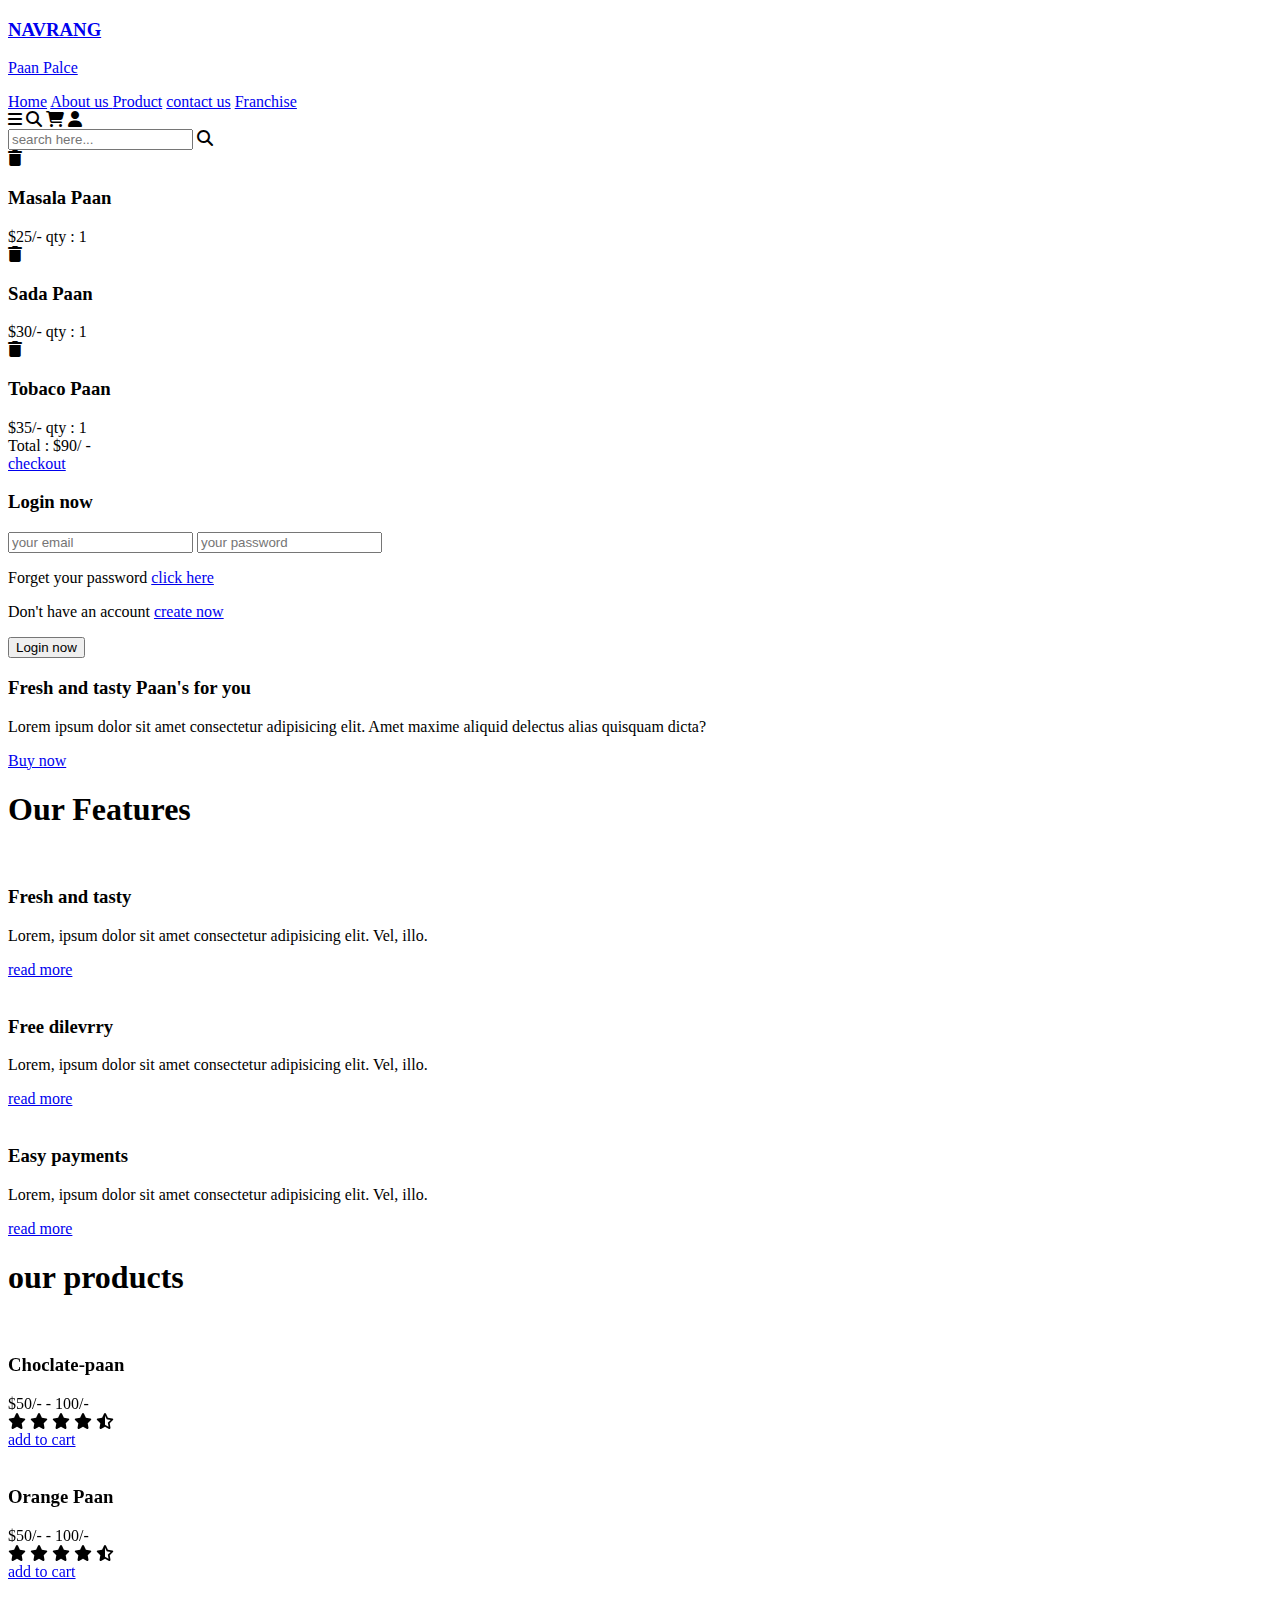
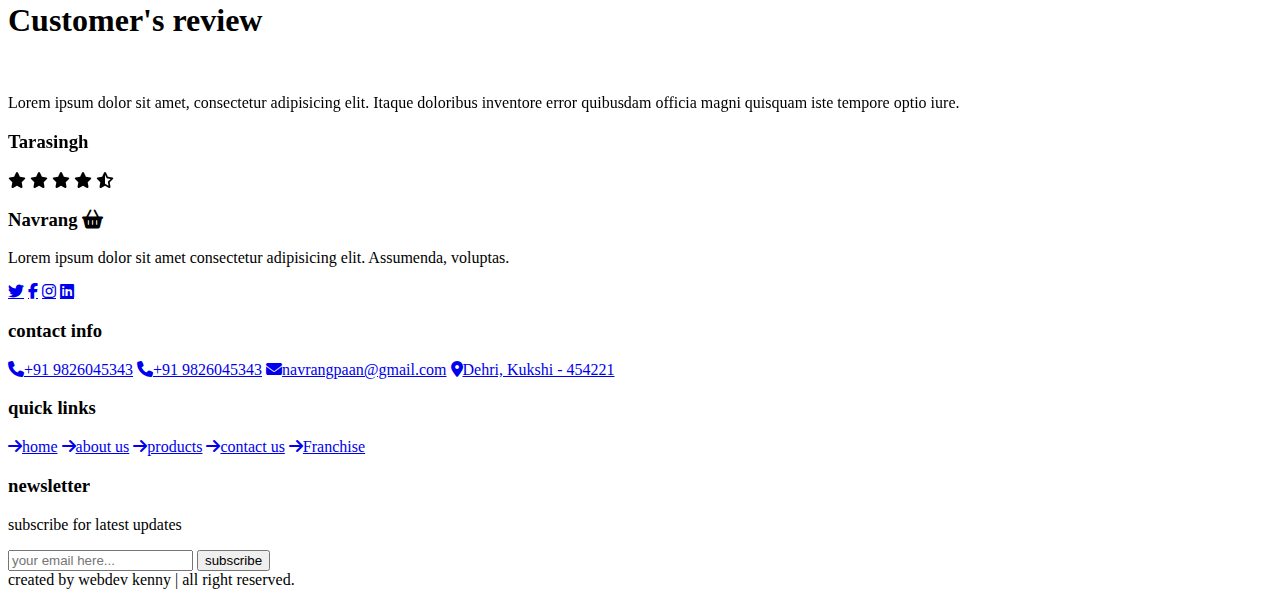
==== index.html @ 7a496ac2 "Update index.html" ====
<!DOCTYPE html>
<html lang="en">

<head>
    <meta charset="UTF-8">
    <meta http-equiv="X-UA-Compatible" content="IE=edge">
    <meta name="viewport" content="width=device-width, initial-scale=1.0">
    <title>Navrang</title>

    <!-- swiper js link  -->
    <link rel="stylesheet" href="https://cdn.jsdelivr.net/npm/swiper@8/swiper-bundle.min.css" />

    <!-- font awesome link -->
    <link rel="stylesheet" href="https://cdnjs.cloudflare.com/ajax/libs/font-awesome/6.3.0/css/all.min.css" />

    <!-- main css link -->
    <link rel="stylesheet" href="navrang/navrang/css/style.css">
</head>

<body>
    <!-- header start -->

    <header class="header">

        <!-- <a href="#" class="logo"><img src="img/logo.png" alt=""></a> -->
        <a href="#" class="logo">
            <h3>NAVRANG</h3>
            <p>Paan Palce</p>
        </a>

        <nav class="navbar">
            <a href="#home">Home</a>
            <a href="#home">About us </a>
            <a href="#products">Product</a>
            <a href="#home">contact us</a>
            <a href="#home">Franchise</a>

        </nav>

        <div class="icons">
            <div class="fas fa-bars" id="menu-btn"></div>
            <div class="fas fa-search" id="search-btn"></div>
            <div class="fas fa-shopping-cart" id="cart-btn"></div>
            <div class="fas fa-user" id="login-btn"></div>
        </div>

        <form action="" class="search-form">
            <input type="search" id="search-box" placeholder="search here...">
            <label for="search-box" class="fas fa-search"></label>
        </form>

        <div class="shopping-cart">
            <div class="box">
                <i class="fas fa-trash"></i>
                <img src="/img/cart/Masala paan.jpg" alt="">
                <div class="content">
                    <h3>Masala Paan</h3>
                    <span class="price">$25/-</span>
                    <span class="quantity">qty : 1</span>
                </div>
            </div>
            <div class="box">
                <i class="fas fa-trash"></i>
                <img src="/img/cart/Sada paan.jpg" alt="">
                <div class="content">
                    <h3>Sada Paan</h3>
                    <span class="price">$30/-</span>
                    <span class="quantity">qty : 1</span>
                </div>
            </div>
            <div class="box">
                <i class="fas fa-trash"></i>
                <img src="/img/cart/tobacco paan.jpg" alt="">
                <div class="content">
                    <h3>Tobaco Paan</h3>
                    <span class="price">$35/-</span>
                    <span class="quantity">qty : 1</span>
                </div>
            </div>
            <div class="total">Total : $90/ -</div>
            <a href="#" class="btn">checkout</a>
        </div>

        <form action="" class="login-form">
            <h3>Login now</h3>
            <input type="email" placeholder="your email" class="box">
            <input type="password" placeholder="your password" class="box">
            <p>Forget your password <a href="#">click here</a></p>
            <p>Don't have an account <a href="#">create now</a></p>

            <input type="submit" value="Login now" class="btn">
        </form>

    </header>
    <!-- header end -->



    <!-- home section start -->

    <section class="home" id="home">

        <div class="content">
            <h3>Fresh and <span>tasty</span> Paan's for you</h3>
            <p>Lorem ipsum dolor sit amet consectetur adipisicing elit. Amet maxime aliquid delectus alias quisquam
                dicta?</p>
            <a href="#" class="btn">Buy now</a>
        </div>


    </section>
    <!-- home section end -->

    <!-- features section start -->

    <section class="features" id="features">
        <h1 class="heading"> Our <span>Features</span></h1>

        <div class="box-container">

            <div class="box">
                <img src="./img/cart/fresh.jpg" alt="" width="300px">
                <h3>Fresh and tasty</h3>
                <p>Lorem, ipsum dolor sit amet consectetur adipisicing elit. Vel, illo. </p>
                <a href="#" class="btn"> read more</a>
            </div>

            <div class="box">
                <img src="./img/cart/free delevery.jpg" alt="" width="300px">
                <h3>Free dilevrry</h3>
                <p>Lorem, ipsum dolor sit amet consectetur adipisicing elit. Vel, illo. </p>
                <a href="#" class="btn"> read more</a>
            </div>

            <div class="box">
                <img src="./img/cart/payment.jpg" alt="" width="300px">
                <h3>Easy payments</h3>
                <p>Lorem, ipsum dolor sit amet consectetur adipisicing elit. Vel, illo. </p>
                <a href="#" class="btn"> read more</a>
            </div>
        </div>
    </section>

    <!-- features section end -->


    <!-- Product section starts  -->

    <section class="products" id="products">
        <h1 class="heading">our <span>products</span></h1>
        <div class="swiper mySwiper product-slider">
            <div class="swiper-wrapper">
                <div class="swiper-slide box">
                    <img src="./img/products/Choclate-paan.jpeg" alt="">
                    <h3>Choclate-paan </h3>
                    <div class="price"> $50/- - 100/-</div>
                    <div class="stars">
                        <i class="fas fa-star"></i>
                        <i class="fas fa-star"></i>
                        <i class="fas fa-star"></i>
                        <i class="fas fa-star"></i>
                        <i class="fas fa-star-half-alt"></i>
                    </div>
                    <a href="#" class="btn">add to cart</a>
                </div>

                <div class="swiper-slide box">
                    <img src="img/products/coconut-paan.jpg" alt="">
                    <h3>coconut Paan</h3>
                    <div class="price"> $50/- - 100/-</div>
                    <div class="stars">
                        <i class="fas fa-star"></i>
                        <i class="fas fa-star"></i>
                        <i class="fas fa-star"></i>
                        <i class="fas fa-star"></i>
                        <i class="fas fa-star-half-alt"></i>
                    </div>
                    <a href="#" class="btn">add to cart</a>
                </div>

                <div class="swiper-slide box">
                    <img src="./img/products/Fire-paan.jpeg" alt="">
                    <h3>Fire Paan</h3>
                    <div class="price"> $50/- - 100/-</div>
                    <div class="stars">
                        <i class="fas fa-star"></i>
                        <i class="fas fa-star"></i>
                        <i class="fas fa-star"></i>
                        <i class="fas fa-star"></i>
                        <i class="fas fa-star-half-alt"></i>
                    </div>
                    <a href="#" class="btn">add to cart</a>
                </div>

                <div class="swiper-slide box">
                    <img src="./img/products/Ice-paan.jpeg" alt="">
                    <h3>Ice Paan</h3>
                    <div class="price"> $50/- - 100/-</div>
                    <div class="stars">
                        <i class="fas fa-star"></i>
                        <i class="fas fa-star"></i>
                        <i class="fas fa-star"></i>
                        <i class="fas fa-star"></i>
                        <i class="fas fa-star-half-alt"></i>
                    </div>
                    <a href="#" class="btn">add to cart</a>
                </div>

                <div class="swiper-slide box">
                    <img src="./img/products/mango-paan.jpg" alt="">
                    <h3>Mango Paan</h3>
                    <div class="price"> $50/- - 100/-</div>
                    <div class="stars">
                        <i class="fas fa-star"></i>
                        <i class="fas fa-star"></i>
                        <i class="fas fa-star"></i>
                        <i class="fas fa-star"></i>
                        <i class="fas fa-star-half-alt"></i>
                    </div>
                    <a href="#" class="btn">add to cart</a>
                </div>

                <div class="swiper-slide box">
                    <img src="./img/products/Masala-paan.jpeg" alt="">
                    <h3>Masala Paan</h3>
                    <div class="price"> $50/- - 100/-</div>
                    <div class="stars">
                        <i class="fas fa-star"></i>
                        <i class="fas fa-star"></i>
                        <i class="fas fa-star"></i>
                        <i class="fas fa-star"></i>
                        <i class="fas fa-star-half-alt"></i>
                    </div>
                    <a href="#" class="btn">add to cart</a>
                </div>

            </div>
        </div>

        <div class="swiper mySwiper product-slider">
            <div class="swiper-wrapper">
                <div class="swiper-slide box">
                    <img src="./img/products/orange-paan.jpg" alt="">
                    <h3>Orange Paan</h3>
                    <div class="price"> $50/- - 100/-</div>
                    <div class="stars">
                        <i class="fas fa-star"></i>
                        <i class="fas fa-star"></i>
                        <i class="fas fa-star"></i>
                        <i class="fas fa-star"></i>
                        <i class="fas fa-star-half-alt"></i>
                    </div>
                    <a href="#" class="btn">add to cart</a>
                </div>

                <div class="swiper-slide box">
                    <img src="./img/products/rajawadi-paan.png" alt="">
                    <h3>Rajawadi Paan</h3>
                    <div class="price"> $50/- - 100/-</div>
                    <div class="stars">
                        <i class="fas fa-star"></i>
                        <i class="fas fa-star"></i>
                        <i class="fas fa-star"></i>
                        <i class="fas fa-star"></i>
                        <i class="fas fa-star-half-alt"></i>
                    </div>
                    <a href="#" class="btn">add to cart</a>
                </div>

                <div class="swiper-slide box">
                    <img src="./img/products/silverpan.png" alt="">
                    <h3>Silver Paan</h3>
                    <div class="price"> $50/- - 100/-</div>
                    <div class="stars">
                        <i class="fas fa-star"></i>
                        <i class="fas fa-star"></i>
                        <i class="fas fa-star"></i>
                        <i class="fas fa-star"></i>
                        <i class="fas fa-star-half-alt"></i>
                    </div>
                    <a href="#" class="btn">add to cart</a>
                </div>

                <div class="swiper-slide box">
                    <img src="./img/products/strawberry-paan.jpg" alt="">
                    <h3>Strawberry Paan</h3>
                    <div class="price"> $50/- - 100/-</div>
                    <div class="stars">
                        <i class="fas fa-star"></i>
                        <i class="fas fa-star"></i>
                        <i class="fas fa-star"></i>
                        <i class="fas fa-star"></i>
                        <i class="fas fa-star-half-alt"></i>
                    </div>
                    <a href="#" class="btn">add to cart</a>
                </div>

                <div class="swiper-slide box">
                    <img src="./img/products/mix-flavour-paan.jpg" alt="">
                    <h3>Mix Paan</h3>
                    <div class="price"> $50/- - 100/-</div>
                    <div class="stars">
                        <i class="fas fa-star"></i>
                        <i class="fas fa-star"></i>
                        <i class="fas fa-star"></i>
                        <i class="fas fa-star"></i>
                        <i class="fas fa-star-half-alt"></i>
                    </div>
                    <a href="#" class="btn">add to cart</a>
                </div>

                <div class="swiper-slide box">
                    <img src="./img/products/mix-flavour-paan2.jpg" alt="">
                    <h3>Tiranga kulfi Paan</h3>
                    <div class="price"> $50/- - 100/-</div>
                    <div class="stars">
                        <i class="fas fa-star"></i>
                        <i class="fas fa-star"></i>
                        <i class="fas fa-star"></i>
                        <i class="fas fa-star"></i>
                        <i class="fas fa-star-half-alt"></i>
                    </div>
                    <a href="#" class="btn">add to cart</a>
                </div>

            </div>
        </div>

    </section>


    <!-- Product section ends  -->

    <!-- Review section start -->
    <section class="review" id="review">
        <h1 class="heading">Customer's <span>review</span></h1>
        <div class="swiper review-slider">

            <div class="swiper-wrapper">
                <div class=" swiper-slide box">
                    <img src="img/products/tarasingh.jpeg" alt="">
                    <p> Lorem ipsum dolor sit amet, consectetur adipisicing elit. Itaque doloribus inventore error
                        quibusdam officia magni quisquam iste tempore optio iure. </p>
                    <h3>Tarasingh </h3>
                    <div class="starts">

                        <i class="fas fa-star"></i>
                        <i class="fas fa-star"></i>
                        <i class="fas fa-star"></i>
                        <i class="fas fa-star"></i>
                        <i class="fas fa-star-half-alt"></i>
                    </div>
                </div>

                <div class=" swiper-slide box">
                    <img src="img/products/ravi bhope.jpeg" alt="">
                    <p> Lorem ipsum dolor sit amet, consectetur adipisicing elit. Itaque doloribus inventore error
                        quibusdam officia magni quisquam iste tempore optio iure. </p>
                    <h3>Ravi bhope </h3>
                    <div class="starts">

                        <i class="fas fa-star"></i>
                        <i class="fas fa-star"></i>
                        <i class="fas fa-star"></i>
                        <i class="fas fa-star"></i>
                        <i class="fas fa-star-half-alt"></i>
                    </div>
                </div>
                <div class=" swiper-slide box">
                    <img src="img/products/sarfu.jpeg" alt="">
                    <p> Lorem ipsum dolor sit amet, consectetur adipisicing elit. Itaque doloribus inventore error
                        quibusdam officia magni quisquam iste tempore optio iure. </p>
                    <h3>Sarfu sheikh </h3>
                    <div class="starts">

                        <i class="fas fa-star"></i>
                        <i class="fas fa-star"></i>
                        <i class="fas fa-star"></i>
                        <i class="fas fa-star"></i>
                        <i class="fas fa-star-half-alt"></i>
                    </div>
                </div>
                <div class=" swiper-slide box">
                    <img src="img/products/javed.jpeg" alt="">
                    <p> Lorem ipsum dolor sit amet, consectetur adipisicing elit. Itaque doloribus inventore error
                        quibusdam officia magni quisquam iste tempore optio iure. </p>
                    <h3>Javed khan </h3>
                    <div class="starts">

                        <i class="fas fa-star"></i>
                        <i class="fas fa-star"></i>
                        <i class="fas fa-star"></i>
                        <i class="fas fa-star"></i>
                        <i class="fas fa-star-half-alt"></i>
                    </div>
                </div>
                <div class=" swiper-slide box">
                    <img src="img/products/pawan.jpeg" alt="">
                    <p> Lorem ipsum dolor sit amet, consectetur adipisicing elit. Itaque doloribus inventore error
                        quibusdam officia magni quisquam iste tempore optio iure. </p>
                    <h3>Pawan jain </h3>
                    <div class="starts">

                        <i class="fas fa-star"></i>
                        <i class="fas fa-star"></i>
                        <i class="fas fa-star"></i>
                        <i class="fas fa-star"></i>
                        <i class="fas fa-star-half-alt"></i>
                    </div>
                </div>
            </div>






        </div>


















    </section>

    <!-- Review section ends -->

    <!-- footer section starts  -->

    <section class="footer">
        <div class="box-container">
            <div class="box">
                <h3>Navrang <i class="fas fa-shopping-basket"></i></h3>
                <p>Lorem ipsum dolor sit amet consectetur adipisicing elit. Assumenda, voluptas.</p>
                <div class="share">
                    <a href="#" class="fab fa-twitter"></a>
                    <a href="#" class="fab fa-facebook-f"></a>
                    <a href="#" class="fab fa-instagram"></a>
                    <a href="#" class="fab fa-linkedin"></a>
                </div>
            </div>

            <div class="box">
                <h3>contact info</h3>
                <a href="#" class="links"><i class="fas fa-phone"></i>+91 9826045343</a>
                <a href="#" class="links"><i class="fas fa-phone"></i>+91 9826045343</a>
                <a href="#" class="links"><i class="fas fa-envelope"></i>navrangpaan@gmail.com</a>
                <a href="#" class="links"><i class="fas fa-map-marker-alt"></i>Dehri, Kukshi - 454221</a>
            </div>

            <div class="box">
                <h3>quick links</h3>
                <a href="#" class="links"><i class="fas fa-arrow-right"></i>home</a>
                <a href="#" class="links"><i class="fas fa-arrow-right"></i>about us</a>
                <a href="#" class="links"><i class="fas fa-arrow-right"></i>products</a>
                <a href="#" class="links"><i class="fas fa-arrow-right"></i>contact us</a>
                <a href="#" class="links"><i class="fas fa-arrow-right"></i>Franchise</a>
            </div>

            <div class="box">
                <h3>newsletter</h3>
                <p>subscribe for latest updates</p>
                <input type="email" placeholder="your email here..." class="email">
                <input type="submit" value="subscribe" class="btn">
                <img src="./img/payment1.png" class="payment-img" alt="">
            </div>
        </div>

        <div class="credit">created by <span>webdev kenny</span> | all right reserved.</div>



    </section>



    <!-- footer section ends  -->














    <!-- swiper js file  -->
    <script src="https://cdn.jsdelivr.net/npm/swiper@8/swiper-bundle.min.js"></script>

    <!-- custom js file  -->
    <script src="navrang/navrang/js/script.js"></script>






</body>

</html>
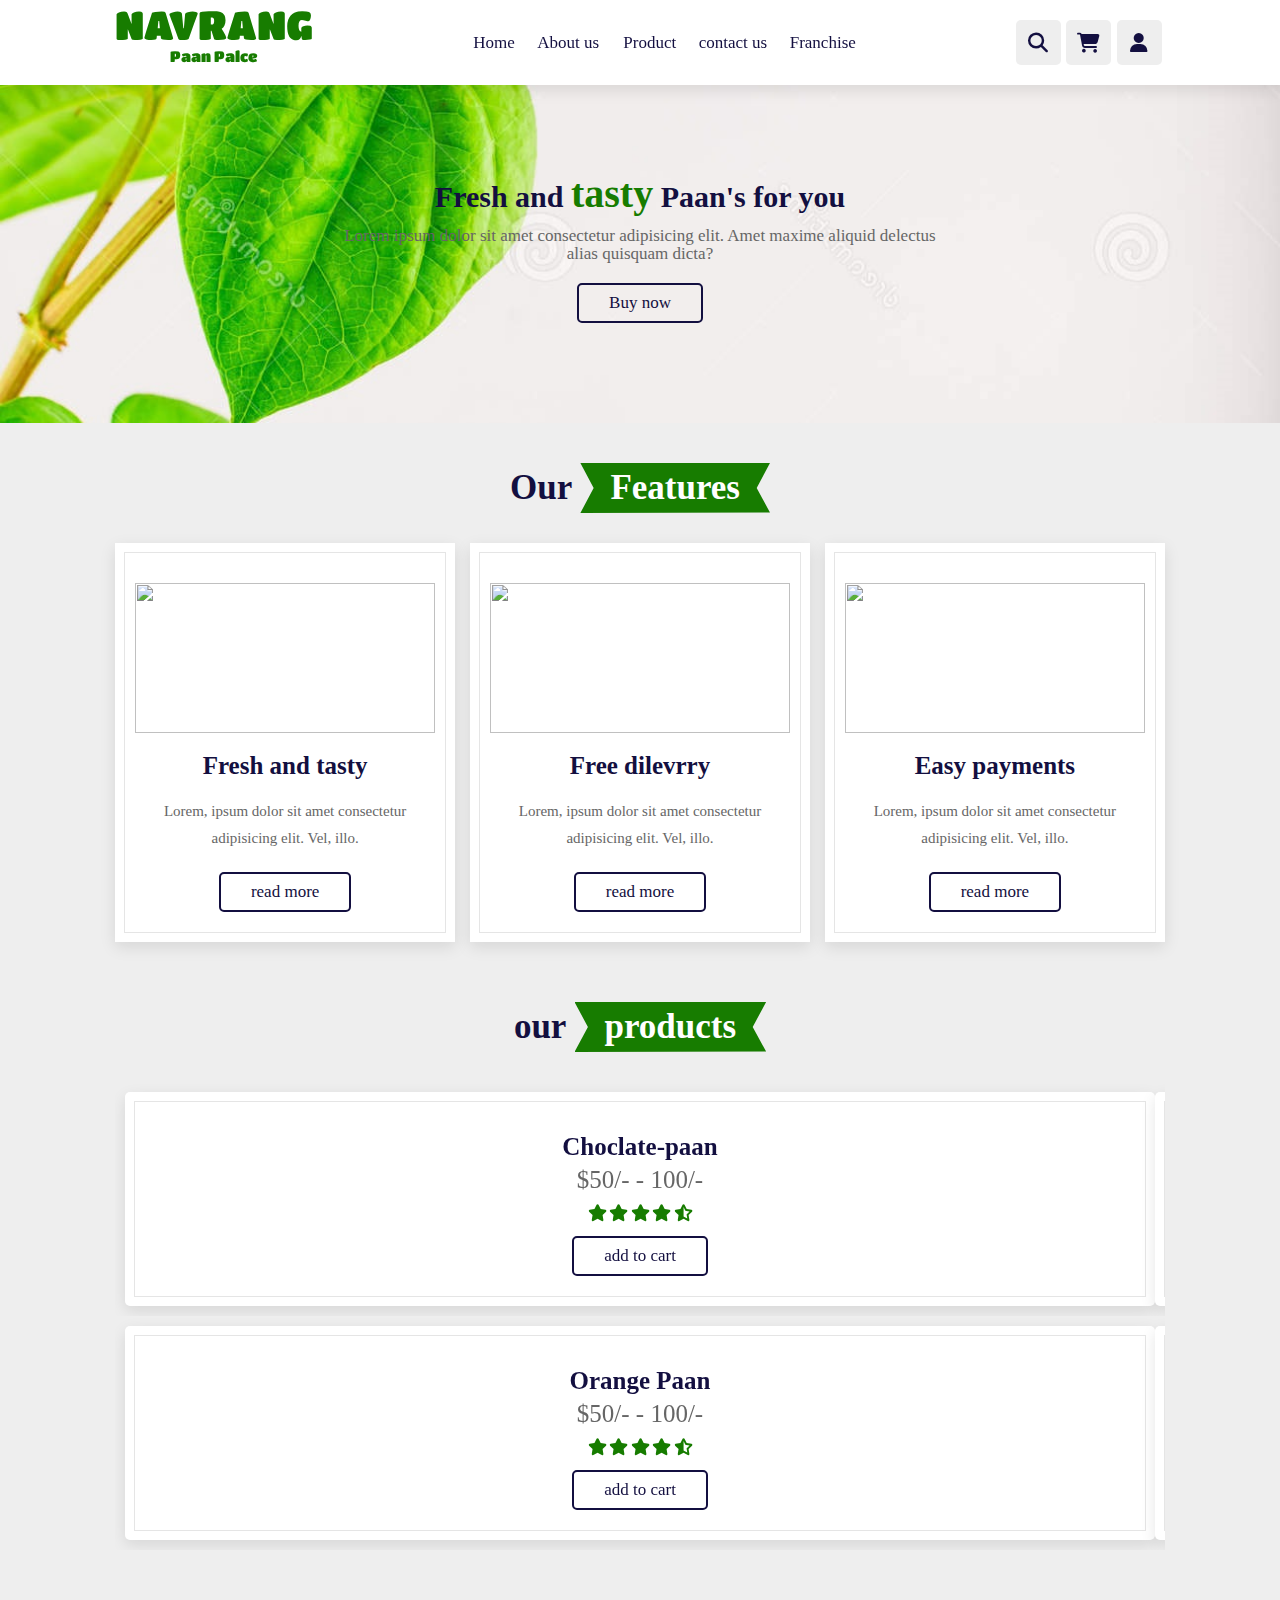
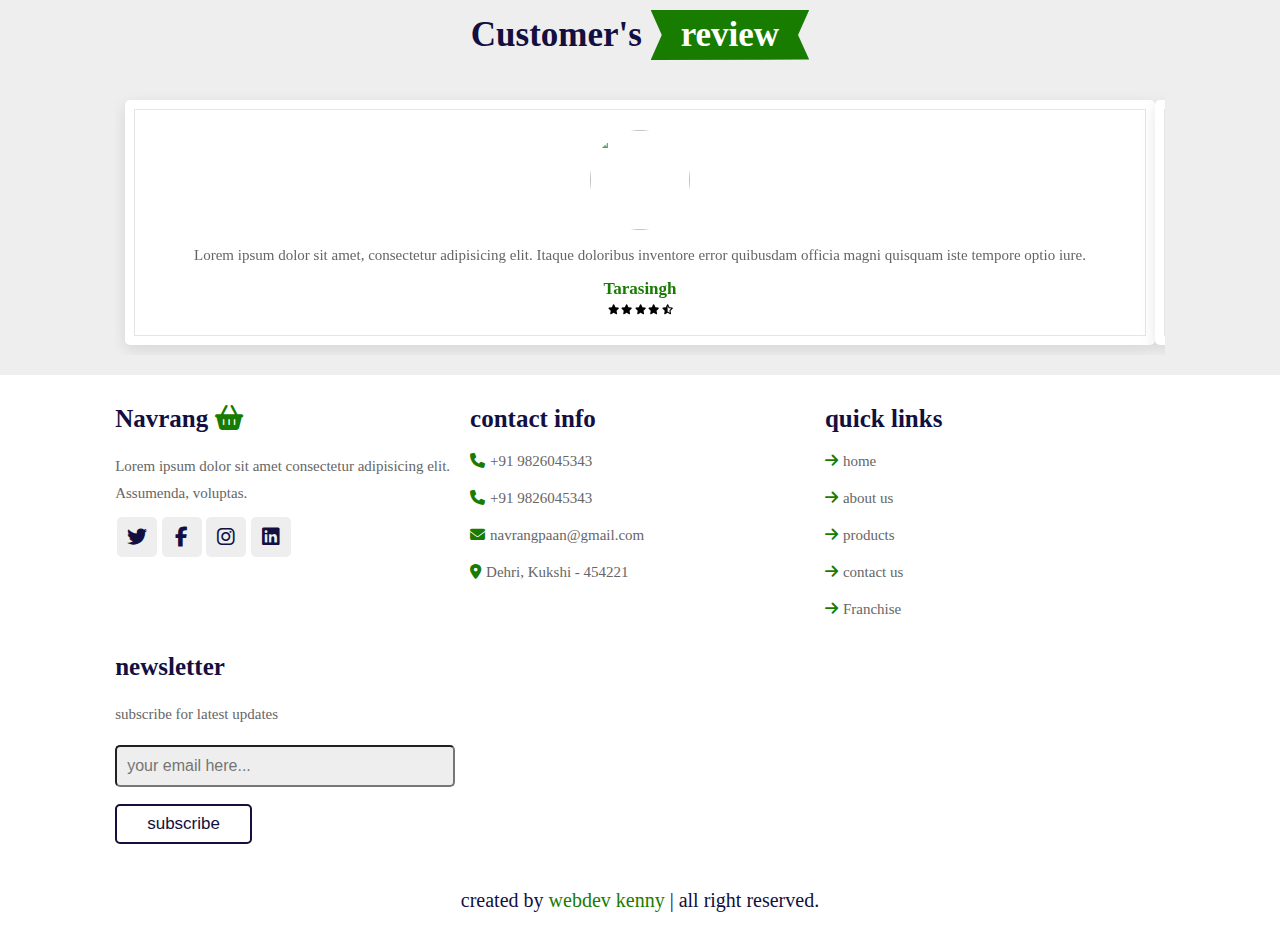
==== commit 539dd6be: "Update index.html" ====
--- a/index.html
+++ b/index.html
@@ -14,7 +14,7 @@
     <link rel="stylesheet" href="https://cdnjs.cloudflare.com/ajax/libs/font-awesome/6.3.0/css/all.min.css" />
 
     <!-- main css link -->
-    <link rel="stylesheet" href="navrang/navrang/css/style.css">
+    <link rel="stylesheet" href="navrang/css/style.css">
 </head>
 
 <body>
--- a/navrang/css/style.css
+++ b/navrang/css/style.css
@@ -0,0 +1,638 @@
+@import url('https://fonts.googleapis.com/css2?family=Titan+One&display=swap');
+
+:root {
+    --orange: #177c00;
+    --black: #130f40;
+    --light-color: #666;
+    --box-shadow: 0 .5rem 1.5rem rgba(0, 0, 0, .1);
+    --border: 0 .5rem 1rem rgba(0, 0, 0, .1);
+    --outline: .1rem solid rgba(0, 0, 0, .1);
+    --outline-hover: .2rem solid var(--black);
+}
+
+
+* {
+    margin: 0;
+    padding: 0;
+    box-sizing: border-box;
+    text-decoration: none;
+    text-orientation: capitalize;
+    transition: all .2s linear;
+}
+
+
+html {
+    font-size: 62.5%;
+    overflow-x: hidden;
+    scroll-behavior: smooth;
+    scroll-padding-top: 7rem;
+}
+
+body {
+    background: #eee;
+}
+
+section {
+    padding: 2rem 9%;
+}
+
+.heading {
+    text-align: center;
+    padding: 2rem 0;
+    padding-bottom: 3rem;
+    font-size: 3.5rem;
+    color: var(--black);
+}
+
+.heading span {
+    background: var(--orange);
+    color: #fff;
+    display: inline-block;
+    padding: .5rem 3rem;
+    clip-path: polygon(100% 0, 93% 50%, 100% 99%, 0% 100%, 7% 50%, 0% 0%);
+}
+
+.btn {
+    margin-top: 1rem;
+    display: inline-block;
+    padding: .8rem 3rem;
+    font-size: 1.7rem;
+    border-radius: .5rem;
+    border: .2rem solid var(--black);
+    color: var(--black);
+    cursor: pointer;
+    background: none;
+}
+
+.btn:hover {
+    background: var(--orange);
+    color: #fff;
+}
+
+.header {
+
+    position: fixed;
+    top: 0;
+    left: 0;
+    right: 0;
+    z-index: 1000;
+    display: flex;
+    align-items: center;
+    justify-content: space-between;
+    padding: 2rem 9%;
+    background: #fff;
+    box-shadow: var(--box-shadow);
+}
+
+/* .header .logo {
+    font-size: 2.5rem;
+    font-weight: bold;
+    color: var(--black);
+} */
+
+.header a h3 {
+    font-family: 'Titan One', cursive;
+    font-weight: normal;
+    color: var(--orange);
+    font-size: 4rem;
+    margin-top: -2rem;
+}
+
+.header a p {
+    font-family: 'Titan One', cursive;
+    font-weight: normal;
+    /* color: var(--black); */
+    color: var(--orange);
+    font-size: 1.5rem;
+    text-align: center;
+}
+
+/* .header a img {
+    width: 200px;
+} */
+
+.header .navbar a {
+    font-size: 1.7rem;
+    margin: 0 1rem;
+    color: var(--black)
+}
+
+.header .navbar a:hover {
+    color: var(--orange);
+}
+
+.header .icons div {
+    height: 4.5rem;
+    width: 4.5rem;
+    line-height: 4.5rem;
+    border-radius: .5rem;
+    background: #eee;
+    color: var(--black);
+    cursor: pointer;
+    font-size: 2rem;
+    margin-right: .3rem;
+    text-align: center;
+}
+
+.header .icons div:hover {
+
+    background: var(--orange);
+    color: #fff;
+}
+
+#menu-btn {
+    display: none;
+}
+
+.header .search-form {
+    position: absolute;
+    top: 110%;
+    right: -110%;
+    width: 50rem;
+    height: 5rem;
+    background: #fff;
+    border-radius: .5rem;
+    overflow: hidden;
+    display: flex;
+    align-items: center;
+    box-shadow: var(--box-shadow);
+}
+
+.header .search-form.active {
+    right: 2rem;
+    transition: .4s linear;
+}
+
+.header .search-form input {
+    height: 100%;
+    width: 100%;
+    background: none;
+    text-transform: none;
+    font-size: 1.6rem;
+    color: var(--black);
+    padding: 0 1.5rem;
+}
+
+.header .search-form label {
+    /* position: relative; */
+    font-size: 2.2rem;
+    margin-left: -40px;
+    padding-right: 1.5rem;
+    color: var(--black);
+    cursor: pointer;
+}
+
+.header .search-form label:hover {
+    color: var(--orange);
+}
+
+
+.header .shopping-cart {
+    position: absolute;
+    top: 110%;
+    /* right: 2rem; */
+    right: -110%;
+    padding: 1rem;
+    border-radius: .5rem;
+    box-shadow: var(--box-shadow);
+    width: 35rem;
+    background: #fff;
+}
+
+.header .shopping-cart.active {
+    right: 2rem;
+    transition: .4s linear;
+}
+
+.header .shopping-cart .box {
+    display: flex;
+    align-items: center;
+    gap: 1rem;
+    position: relative;
+    margin: 1rem 0;
+}
+
+.header .shopping-cart .box img {
+    height: 10rem;
+}
+
+.header .shopping-cart .box .fa-trash {
+    font-size: 2rem;
+    position: absolute;
+    top: 50%;
+    right: 2rem;
+    cursor: pointer;
+    color: var(--light-color);
+    transform: translateY(-50%);
+}
+
+.header .shopping-cart .box .fa-trash:hover {
+    color: var(--orange);
+}
+
+.header .shopping-cart .box .content h3 {
+    color: var(--black);
+    font-size: 1.7rem;
+    padding-bottom: 1rem;
+}
+
+.header .shopping-cart .box .content span {
+    color: var(--light-color);
+    font-size: 1.6rem;
+}
+
+.header .shopping-cart .box .content .quantity {
+    padding-left: 1rem;
+}
+
+.header .shopping-cart .total {
+    font-size: 2.5rem;
+    padding: 1rem 0;
+    text-align: center;
+    color: var(--black);
+}
+
+.header .shopping-cart .btn {
+    display: block;
+    text-align: center;
+    margin: 1rem;
+}
+
+.header .login-form {
+    position: absolute;
+    top: 110%;
+    right: -110rem;
+    width: 30rem;
+    box-shadow: var(--box-shadow);
+    padding: 2rem;
+    border-radius: .5rem;
+    background: #fff;
+    text-align: center;
+
+}
+
+.header .login-form.active {
+    right: 2rem;
+    transition: .4s linear;
+}
+
+
+.header .login-form h3 {
+    font-size: 2.5rem;
+    text-transform: uppercase;
+    color: var(--black);
+}
+
+.header .login-form .box {
+    width: 100%;
+    margin: .7rem 0;
+    background: #fff;
+    border-radius: .5rem;
+    padding: 1rem;
+    font-size: 1.6rem;
+    color: var(--black);
+    text-transform: none;
+}
+
+.header .login-form p {
+    font-size: 1.4rem;
+    padding: .5rem 0;
+    color: var(--light-color);
+}
+
+.header .login-form p a {
+    color: var(--orange);
+    text-decoration: underline;
+}
+
+.home {
+    display: flex;
+    align-items: center;
+    justify-content: center;
+    background: url(../img/cart/bg3.jpg) no-repeat;
+    background-position: center;
+    background-size: cover;
+    padding-top: 17rem;
+    padding-bottom: 10rem;
+
+
+}
+
+.home .content {
+    text-align: center;
+    width: 60rem;
+}
+
+.home .content h3 {
+    color: var(--black);
+    font-size: 3rem;
+}
+
+.home .content h3 span {
+    color: var(--orange);
+    font-size: 4rem;
+    font-weight: bold;
+}
+
+.home .content p {
+    color: var(--light-color);
+    font-size: 1.7rem;
+    padding: 1rem 0;
+    line-height: 1.8rem;
+}
+
+.features .box-container {
+    display: grid;
+    grid-template-columns: repeat(auto-fit, minmax(30rem, 1fr));
+    gap: 1.5rem;
+}
+
+.features .box-container .box {
+    padding: 3rem 2rem;
+    background: #fff;
+    outline: var(--outline);
+    outline-offset: -1rem;
+    text-align: center;
+    box-shadow: var(--box-shadow);
+}
+
+.features .box-container .box:hover {
+    outline: var(--outline-hover);
+    outline-offset: 0;
+}
+
+.features .box-container .box img {
+    margin: 1rem 0;
+    height: 15rem;
+}
+
+.features .box-container .box h3 {
+    font-size: 2.5rem;
+    line-height: 1.8;
+    color: var(--black);
+
+}
+
+.features .box-container .box p {
+    font-size: 1.5rem;
+    line-height: 1.8;
+    color: var(--light-color);
+    padding: 1rem 0;
+}
+
+.products .product-slider {
+    padding: 1rem;
+}
+
+
+.products .product-slider:first-child {
+    margin-bottom: 2rem;
+}
+
+.products .product-slider .box {
+    background: #fff;
+    border-radius: .5rem;
+    text-align: center;
+    padding: 3rem 2rem;
+    outline-offset: -1rem;
+    outline: var(--outline);
+    box-shadow: var(--box-shadow);
+    transition: .2s linear;
+}
+
+.products .product-slider .box:hover {
+    outline-offset: 0rem;
+    outline: var(--outline-hover);
+}
+
+.products .product-slider .box img {
+    height: 20rem;
+}
+
+.products .product-slider .box h3 {
+    font-size: 2.5rem;
+    color: var(--black);
+}
+
+.products .product-slider .box .price {
+    font-size: 2.5rem;
+    color: var(--light-color);
+    padding: .5rem 0;
+}
+
+
+.products .product-slider .box .stars i {
+    font-size: 1.7rem;
+    color: var(--orange);
+    padding: .5rem 0;
+}
+
+.review .review-slider {
+    padding: 1rem;
+}
+
+.review .review-slider .box {
+    background: #fff;
+    border-radius: .5rem;
+    text-align: center;
+    padding: 3rem 2rem;
+    outline-offset: -1rem;
+    outline: var(--outline);
+    box-shadow: var(--box-shadow);
+    transition: .2s linear;
+}
+
+.review .review-slider .box:hover {
+    outline: var(--outline-hover);
+    outline-offset: 0rem;
+}
+
+.review .review-slider .box img {
+    height: 10rem;
+    width: 10rem;
+    border-radius: 50%;
+}
+
+.review .review-slider .box p {
+    padding: 1rem 0;
+    line-height: 1.8;
+    color: var(--light-color);
+    font-size: 1.5rem;
+}
+
+.review .review-slider .box h3 {
+    padding-bottom: .5rem;
+    color: var(--black);
+    font-size: 2.2rem;
+}
+
+.review .review-slider .box h3 {
+    color: var(--orange);
+    font-size: 1.7rem;
+}
+
+
+.footer {
+    background: #fff;
+}
+
+.footer .box-container {
+    display: grid;
+    grid-template-columns: repeat(auto-fit, minmax(26rem, 1fr));
+    gap: 1.5rem;
+}
+
+.footer .box-container .box h3 {
+    font-size: 2.5rem;
+    color: var(--black);
+    padding: 1rem 0;
+}
+
+.footer .box-container .box i {
+    color: var(--orange);
+}
+
+.footer .box-container .box .links {
+    display: block;
+    font-size: 1.5rem;
+    color: var(--light-color);
+    padding: 1rem 0;
+}
+
+.footer .box-container .box .links i {
+    color: var(--orange);
+    padding-right: .5rem;
+}
+
+
+.footer .box-container .box .links:hover i {
+    padding-right: 2rem;
+}
+
+
+
+.footer .box-container .box p {
+    line-height: 1.8;
+    font-size: 1.5rem;
+    color: var(--light-color);
+    padding: 1rem 0;
+}
+
+.footer .box-container .box .share a {
+    height: 4rem;
+    width: 4rem;
+    line-height: 4rem;
+    border-radius: .5rem;
+    font-size: 2rem;
+    color: var(--black);
+    margin-left: .2rem;
+    background: #eee;
+    text-align: center;
+}
+
+
+.footer .box-container .box .share a:hover {
+    background: var(--orange);
+    color: #fff;
+}
+
+.footer .box-container .box .email {
+    width: 100%;
+    margin: .7rem 0;
+    padding: 1rem;
+    border-radius: .5rem;
+    background: #eee;
+    font-size: 1.6rem;
+    color: var(--black);
+    text-transform: none;
+}
+
+.footer .box-container .box .payment-img {
+    margin-top: 2rem;
+    height: 3rem;
+}
+
+.footer .credit {
+    text-align: center;
+    margin-top: 2rem;
+    padding: 1rem;
+    padding-top: 2.5rem;
+    font-size: 2rem;
+    color: var(--black);
+    border-top: var(--border);
+}
+
+.footer .credit span {
+    color: var(--orange);
+}
+
+
+/* media queries */
+
+@media(max-width:991px) {
+
+    html {
+        font-size: 55%;
+
+    }
+
+    .header {
+        padding: 2rem;
+    }
+
+    section {
+        padding: 2rem;
+    }
+}
+
+@media(max-width:768px) {
+
+    #menu-btn {
+        display: inline-block;
+    }
+
+    .header .search-form {
+        width: 90%;
+    }
+
+    .header .navbar {
+        position: absolute;
+        top: 110%;
+        right: -110rem;
+        width: 30rem;
+        box-shadow: var(--box-shadow);
+        border-radius: .5rem;
+        background: #fff;
+    }
+
+    .header .navbar.active {
+        right: 2rem;
+        transition: .4rem linear;
+    }
+
+
+
+
+    .header .navbar a {
+        font-size: 2rem;
+        margin: 2rem 2.5rem;
+        display: block;
+    }
+}
+
+@media(max-width:450px) {
+
+    html {
+        font-size: 50%;
+
+    }
+
+    .heading {
+        font-size: 2.5rem;
+    }
+
+    .footer {
+        text-align: center;
+    }
+
+}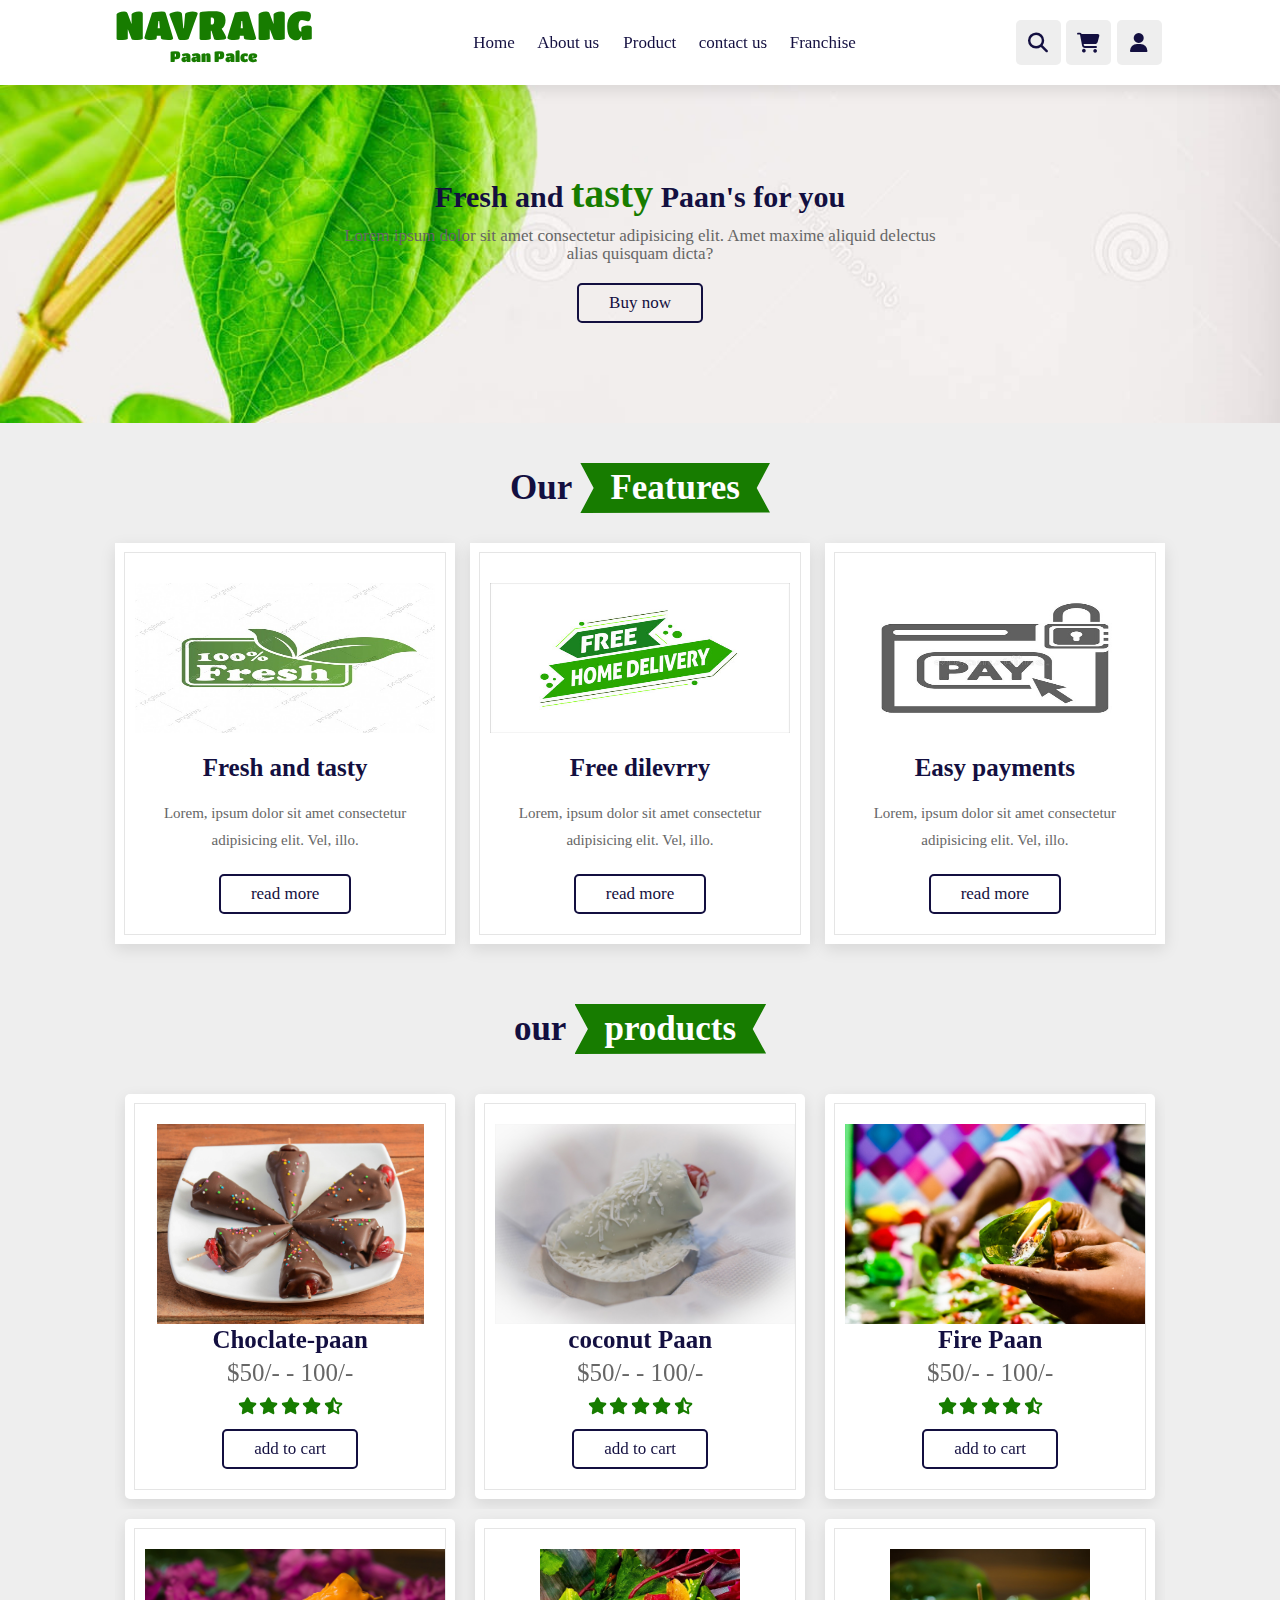
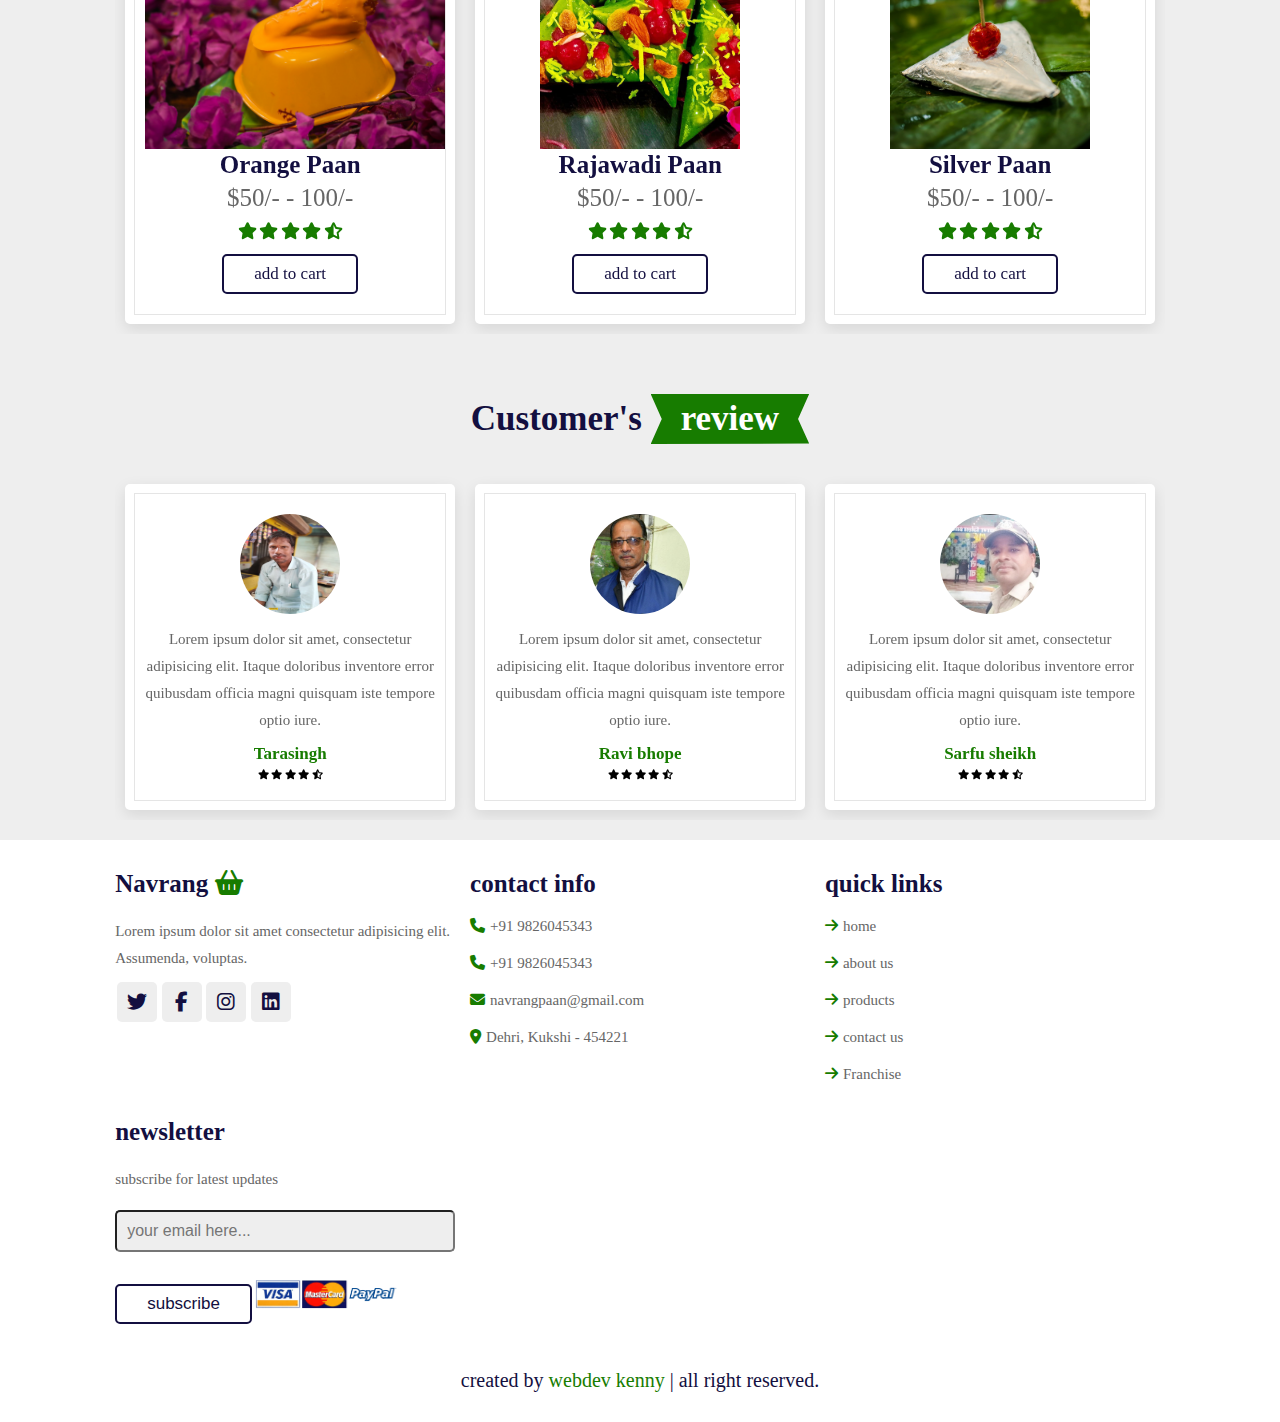
==== commit e516dfb3: "Update index.html" ====
--- a/index.html
+++ b/index.html
@@ -52,7 +52,7 @@
         <div class="shopping-cart">
             <div class="box">
                 <i class="fas fa-trash"></i>
-                <img src="/img/cart/Masala paan.jpg" alt="">
+                <img src="navrang/img/products/silverpan.png" alt="">
                 <div class="content">
                     <h3>Masala Paan</h3>
                     <span class="price">$25/-</span>
@@ -61,7 +61,7 @@
             </div>
             <div class="box">
                 <i class="fas fa-trash"></i>
-                <img src="/img/cart/Sada paan.jpg" alt="">
+                <img src="navrang/img/products/orange-paan.jpg" alt="">
                 <div class="content">
                     <h3>Sada Paan</h3>
                     <span class="price">$30/-</span>
@@ -70,7 +70,7 @@
             </div>
             <div class="box">
                 <i class="fas fa-trash"></i>
-                <img src="/img/cart/tobacco paan.jpg" alt="">
+                <img src="navrang/img/products/strawberry-paan.jpg" alt="">
                 <div class="content">
                     <h3>Tobaco Paan</h3>
                     <span class="price">$35/-</span>
@@ -119,21 +119,21 @@
         <div class="box-container">
 
             <div class="box">
-                <img src="./img/cart/fresh.jpg" alt="" width="300px">
+                <img src="navrang/img/cart/fresh.jpg" alt="" width="300px">
                 <h3>Fresh and tasty</h3>
                 <p>Lorem, ipsum dolor sit amet consectetur adipisicing elit. Vel, illo. </p>
                 <a href="#" class="btn"> read more</a>
             </div>
 
             <div class="box">
-                <img src="./img/cart/free delevery.jpg" alt="" width="300px">
+                <img src="navrang/img/cart/free delevery.jpg" alt="" width="300px">
                 <h3>Free dilevrry</h3>
                 <p>Lorem, ipsum dolor sit amet consectetur adipisicing elit. Vel, illo. </p>
                 <a href="#" class="btn"> read more</a>
             </div>
 
             <div class="box">
-                <img src="./img/cart/payment.jpg" alt="" width="300px">
+                <img src="navrang/img/cart/payment.jpg" alt="" width="300px">
                 <h3>Easy payments</h3>
                 <p>Lorem, ipsum dolor sit amet consectetur adipisicing elit. Vel, illo. </p>
                 <a href="#" class="btn"> read more</a>
@@ -151,7 +151,7 @@
         <div class="swiper mySwiper product-slider">
             <div class="swiper-wrapper">
                 <div class="swiper-slide box">
-                    <img src="./img/products/Choclate-paan.jpeg" alt="">
+                    <img src="navrang/img/products/Choclate-paan.jpeg" alt="">
                     <h3>Choclate-paan </h3>
                     <div class="price"> $50/- - 100/-</div>
                     <div class="stars">
@@ -165,7 +165,7 @@
                 </div>
 
                 <div class="swiper-slide box">
-                    <img src="img/products/coconut-paan.jpg" alt="">
+                    <img src="navrang/img/products/coconut-paan.jpg" alt="">
                     <h3>coconut Paan</h3>
                     <div class="price"> $50/- - 100/-</div>
                     <div class="stars">
@@ -179,7 +179,7 @@
                 </div>
 
                 <div class="swiper-slide box">
-                    <img src="./img/products/Fire-paan.jpeg" alt="">
+                    <img src="navrang/img/products/Fire-paan.jpeg" alt="">
                     <h3>Fire Paan</h3>
                     <div class="price"> $50/- - 100/-</div>
                     <div class="stars">
@@ -193,7 +193,7 @@
                 </div>
 
                 <div class="swiper-slide box">
-                    <img src="./img/products/Ice-paan.jpeg" alt="">
+                    <img src="navrang/img/products/Ice-paan.jpeg" alt="">
                     <h3>Ice Paan</h3>
                     <div class="price"> $50/- - 100/-</div>
                     <div class="stars">
@@ -207,7 +207,7 @@
                 </div>
 
                 <div class="swiper-slide box">
-                    <img src="./img/products/mango-paan.jpg" alt="">
+                    <img src="navrang/img/products/mango-paan.jpg" alt="">
                     <h3>Mango Paan</h3>
                     <div class="price"> $50/- - 100/-</div>
                     <div class="stars">
@@ -221,7 +221,7 @@
                 </div>
 
                 <div class="swiper-slide box">
-                    <img src="./img/products/Masala-paan.jpeg" alt="">
+                    <img src="navrang/img/products/Masala-paan.jpeg" alt="">
                     <h3>Masala Paan</h3>
                     <div class="price"> $50/- - 100/-</div>
                     <div class="stars">
@@ -240,7 +240,7 @@
         <div class="swiper mySwiper product-slider">
             <div class="swiper-wrapper">
                 <div class="swiper-slide box">
-                    <img src="./img/products/orange-paan.jpg" alt="">
+                    <img src="navrang/img/products/orange-paan.jpg" alt="">
                     <h3>Orange Paan</h3>
                     <div class="price"> $50/- - 100/-</div>
                     <div class="stars">
@@ -254,7 +254,7 @@
                 </div>
 
                 <div class="swiper-slide box">
-                    <img src="./img/products/rajawadi-paan.png" alt="">
+                    <img src="navrang/img/products/rajawadi-paan.png" alt="">
                     <h3>Rajawadi Paan</h3>
                     <div class="price"> $50/- - 100/-</div>
                     <div class="stars">
@@ -268,7 +268,7 @@
                 </div>
 
                 <div class="swiper-slide box">
-                    <img src="./img/products/silverpan.png" alt="">
+                    <img src="navrang/img/products/silverpan.png" alt="">
                     <h3>Silver Paan</h3>
                     <div class="price"> $50/- - 100/-</div>
                     <div class="stars">
@@ -282,7 +282,7 @@
                 </div>
 
                 <div class="swiper-slide box">
-                    <img src="./img/products/strawberry-paan.jpg" alt="">
+                    <img src="navrang/img/products/strawberry-paan.jpg" alt="">
                     <h3>Strawberry Paan</h3>
                     <div class="price"> $50/- - 100/-</div>
                     <div class="stars">
@@ -296,7 +296,7 @@
                 </div>
 
                 <div class="swiper-slide box">
-                    <img src="./img/products/mix-flavour-paan.jpg" alt="">
+                    <img src="navrang/img/products/mix-flavour-paan.jpg" alt="">
                     <h3>Mix Paan</h3>
                     <div class="price"> $50/- - 100/-</div>
                     <div class="stars">
@@ -310,7 +310,7 @@
                 </div>
 
                 <div class="swiper-slide box">
-                    <img src="./img/products/mix-flavour-paan2.jpg" alt="">
+                    <img src="navrang/img/products/mix-flavour-paan2.jpg" alt="">
                     <h3>Tiranga kulfi Paan</h3>
                     <div class="price"> $50/- - 100/-</div>
                     <div class="stars">
@@ -338,7 +338,7 @@
 
             <div class="swiper-wrapper">
                 <div class=" swiper-slide box">
-                    <img src="img/products/tarasingh.jpeg" alt="">
+                    <img src="navrang/img/products/tarasingh.jpeg" alt="">
                     <p> Lorem ipsum dolor sit amet, consectetur adipisicing elit. Itaque doloribus inventore error
                         quibusdam officia magni quisquam iste tempore optio iure. </p>
                     <h3>Tarasingh </h3>
@@ -353,7 +353,7 @@
                 </div>
 
                 <div class=" swiper-slide box">
-                    <img src="img/products/ravi bhope.jpeg" alt="">
+                    <img src="navrang/img/products/ravi bhope.jpeg" alt="">
                     <p> Lorem ipsum dolor sit amet, consectetur adipisicing elit. Itaque doloribus inventore error
                         quibusdam officia magni quisquam iste tempore optio iure. </p>
                     <h3>Ravi bhope </h3>
@@ -367,7 +367,7 @@
                     </div>
                 </div>
                 <div class=" swiper-slide box">
-                    <img src="img/products/sarfu.jpeg" alt="">
+                    <img src="navrang/img/products/sarfu.jpeg" alt="">
                     <p> Lorem ipsum dolor sit amet, consectetur adipisicing elit. Itaque doloribus inventore error
                         quibusdam officia magni quisquam iste tempore optio iure. </p>
                     <h3>Sarfu sheikh </h3>
@@ -381,7 +381,7 @@
                     </div>
                 </div>
                 <div class=" swiper-slide box">
-                    <img src="img/products/javed.jpeg" alt="">
+                    <img src="navrang/img/products/javed.jpeg" alt="">
                     <p> Lorem ipsum dolor sit amet, consectetur adipisicing elit. Itaque doloribus inventore error
                         quibusdam officia magni quisquam iste tempore optio iure. </p>
                     <h3>Javed khan </h3>
@@ -395,7 +395,7 @@
                     </div>
                 </div>
                 <div class=" swiper-slide box">
-                    <img src="img/products/pawan.jpeg" alt="">
+                    <img src="navrang/img/products/pawan.jpeg" alt="">
                     <p> Lorem ipsum dolor sit amet, consectetur adipisicing elit. Itaque doloribus inventore error
                         quibusdam officia magni quisquam iste tempore optio iure. </p>
                     <h3>Pawan jain </h3>
@@ -409,31 +409,7 @@
                     </div>
                 </div>
             </div>
-
-
-
-
-
-
-        </div>
-
-
-
-
-
-
-
-
-
-
-
-
-
-
-
-
-
-
+       </div>
     </section>
 
     <!-- Review section ends -->
@@ -475,44 +451,21 @@
                 <p>subscribe for latest updates</p>
                 <input type="email" placeholder="your email here..." class="email">
                 <input type="submit" value="subscribe" class="btn">
-                <img src="./img/payment1.png" class="payment-img" alt="">
+                <img src="navrang/img/payment1.png" class="payment-img" alt="">
             </div>
         </div>
 
         <div class="credit">created by <span>webdev kenny</span> | all right reserved.</div>
 
-
-
     </section>
 
-
-
     <!-- footer section ends  -->
-
-
-
-
-
-
-
-
-
-
-
-
-
 
     <!-- swiper js file  -->
     <script src="https://cdn.jsdelivr.net/npm/swiper@8/swiper-bundle.min.js"></script>
 
     <!-- custom js file  -->
-    <script src="navrang/navrang/js/script.js"></script>
-
-
-
-
-
-
+    <script src="navrang/js/script.js"></script>
 </body>
 
 </html>
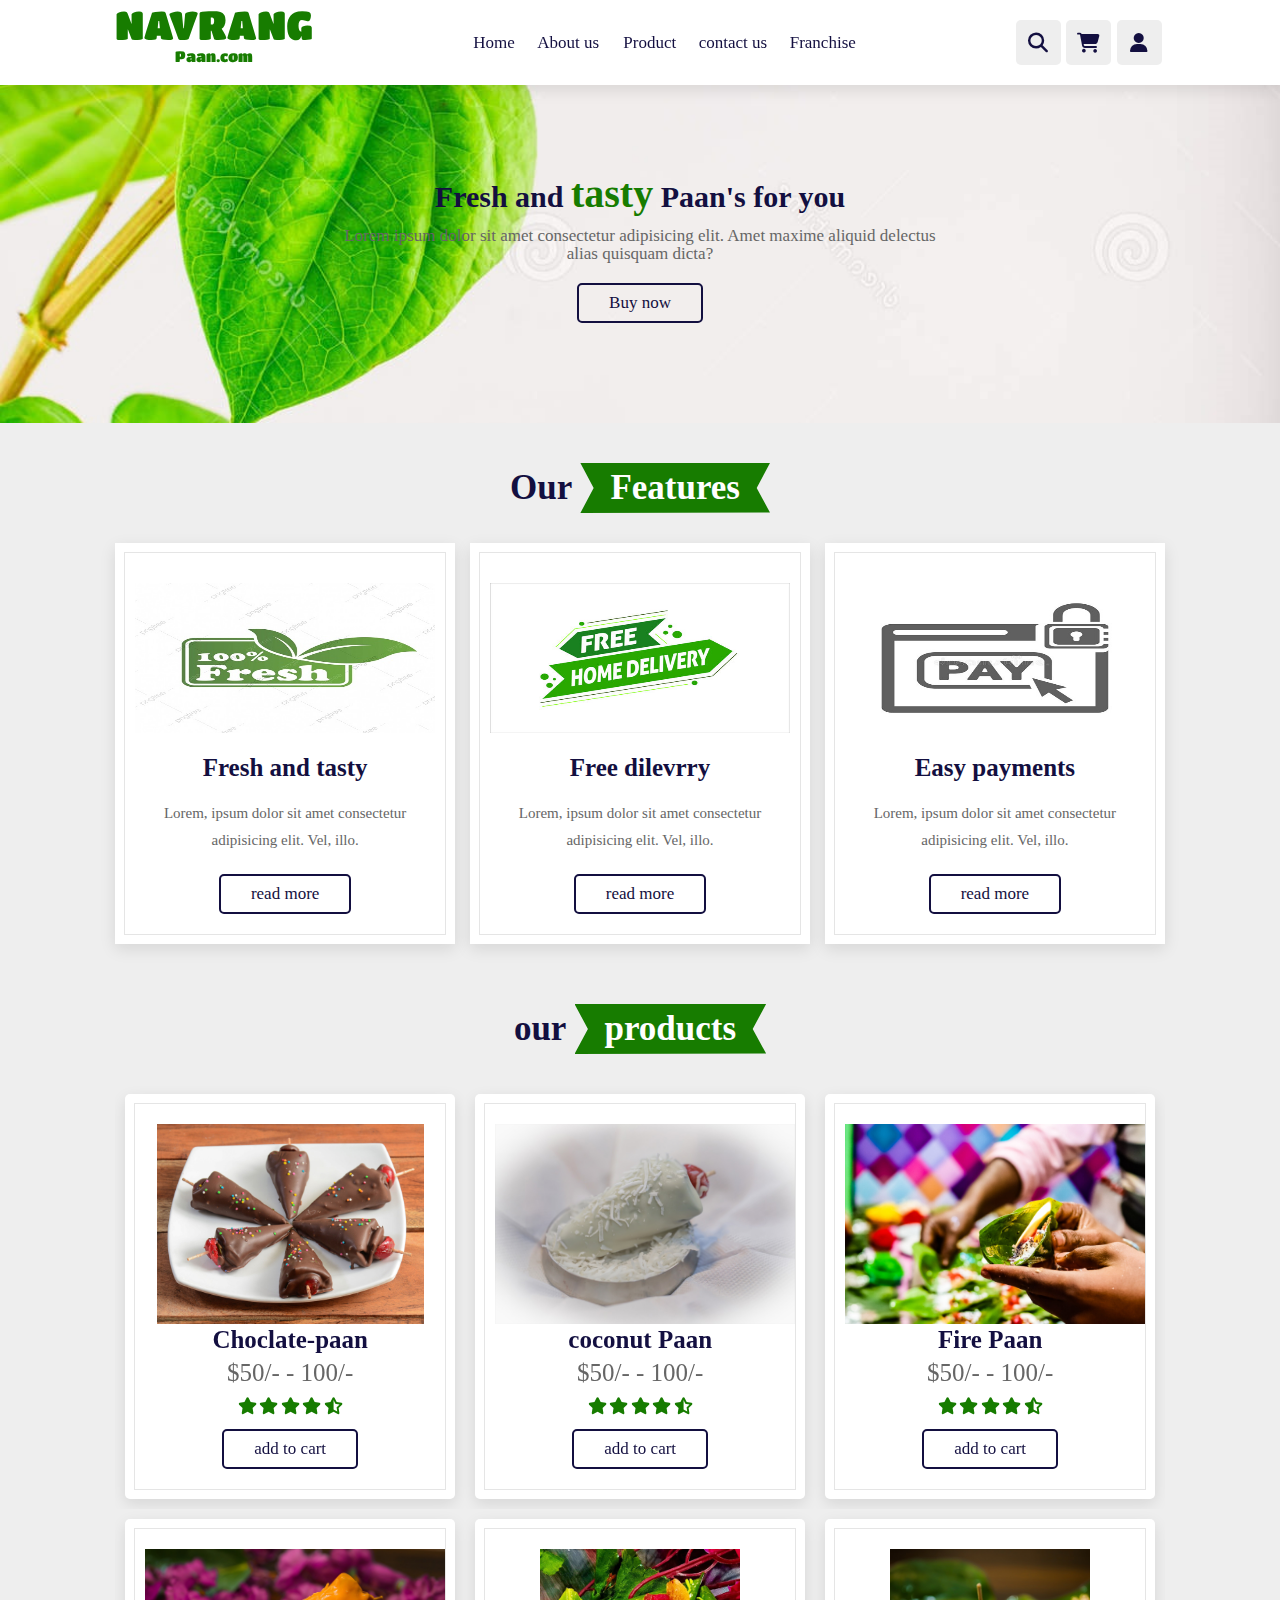
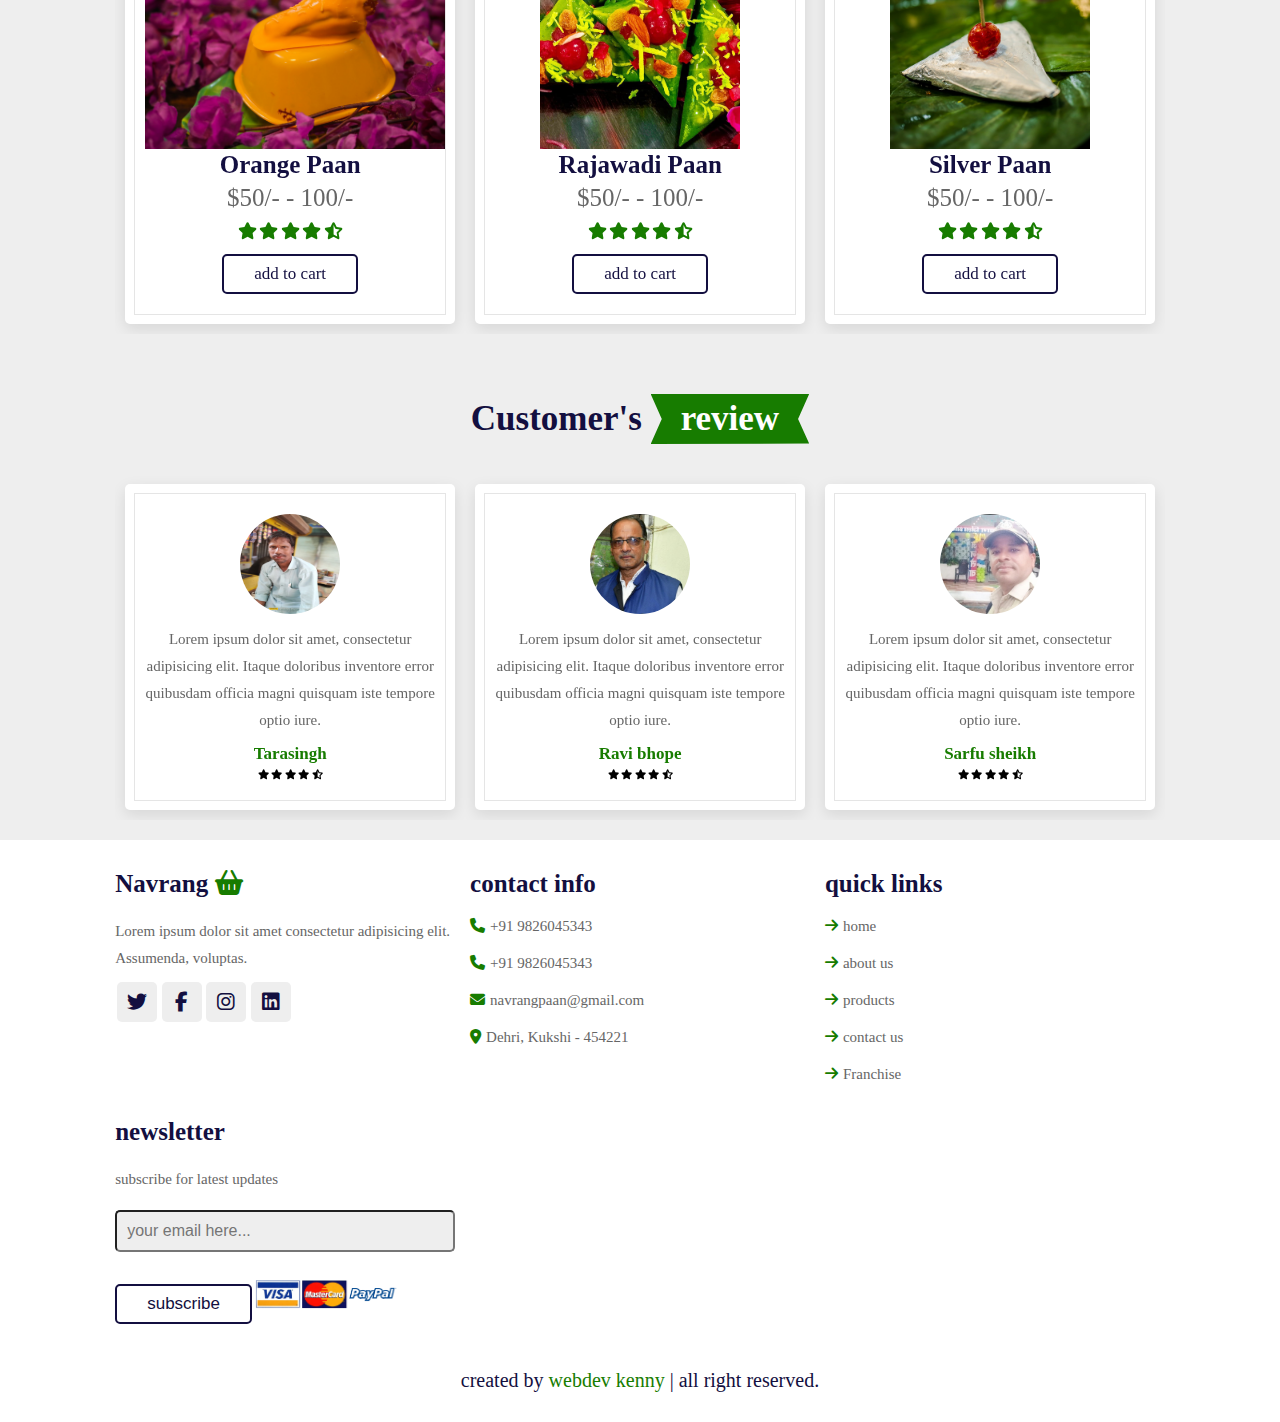
==== commit 01b477c3: "logo name changed." ====
--- a/index.html
+++ b/index.html
@@ -25,7 +25,7 @@
         <!-- <a href="#" class="logo"><img src="img/logo.png" alt=""></a> -->
         <a href="#" class="logo">
             <h3>NAVRANG</h3>
-            <p>Paan Palce</p>
+            <p>Paan.com</p>
         </a>
 
         <nav class="navbar">
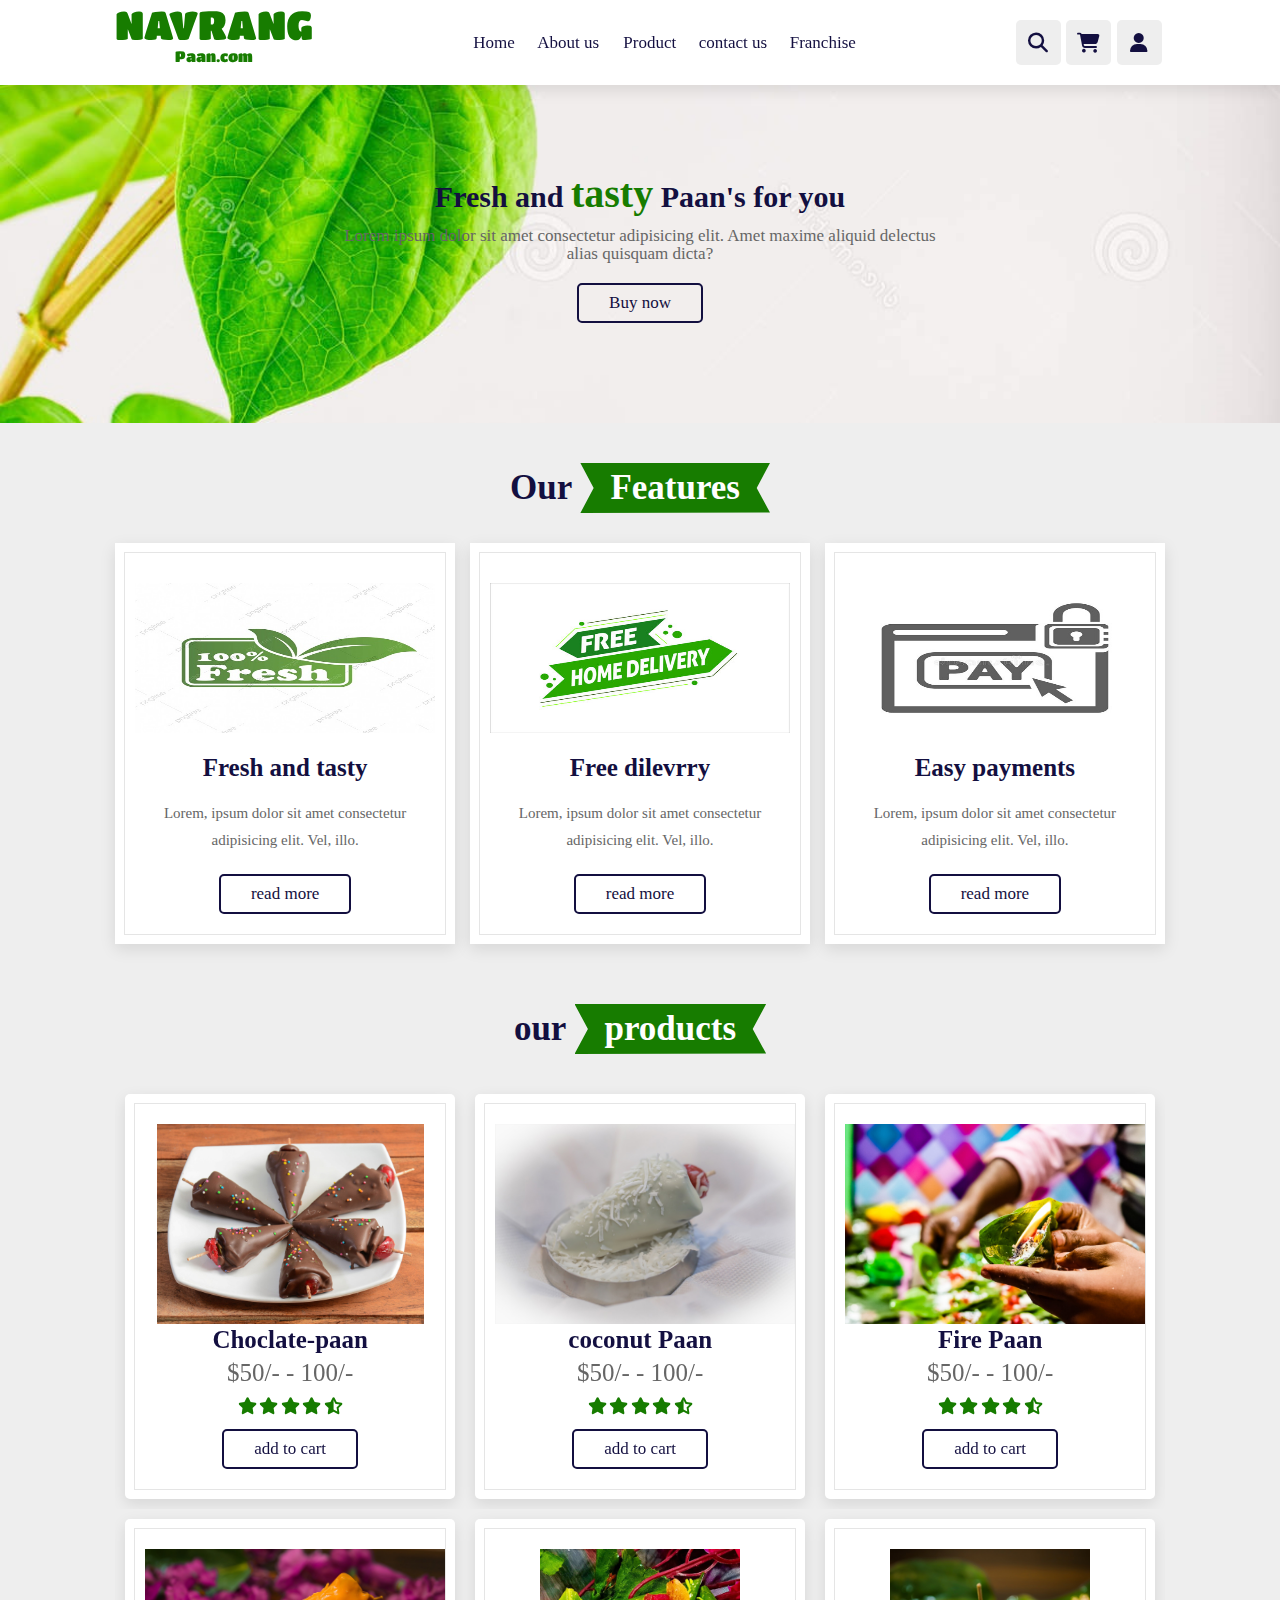
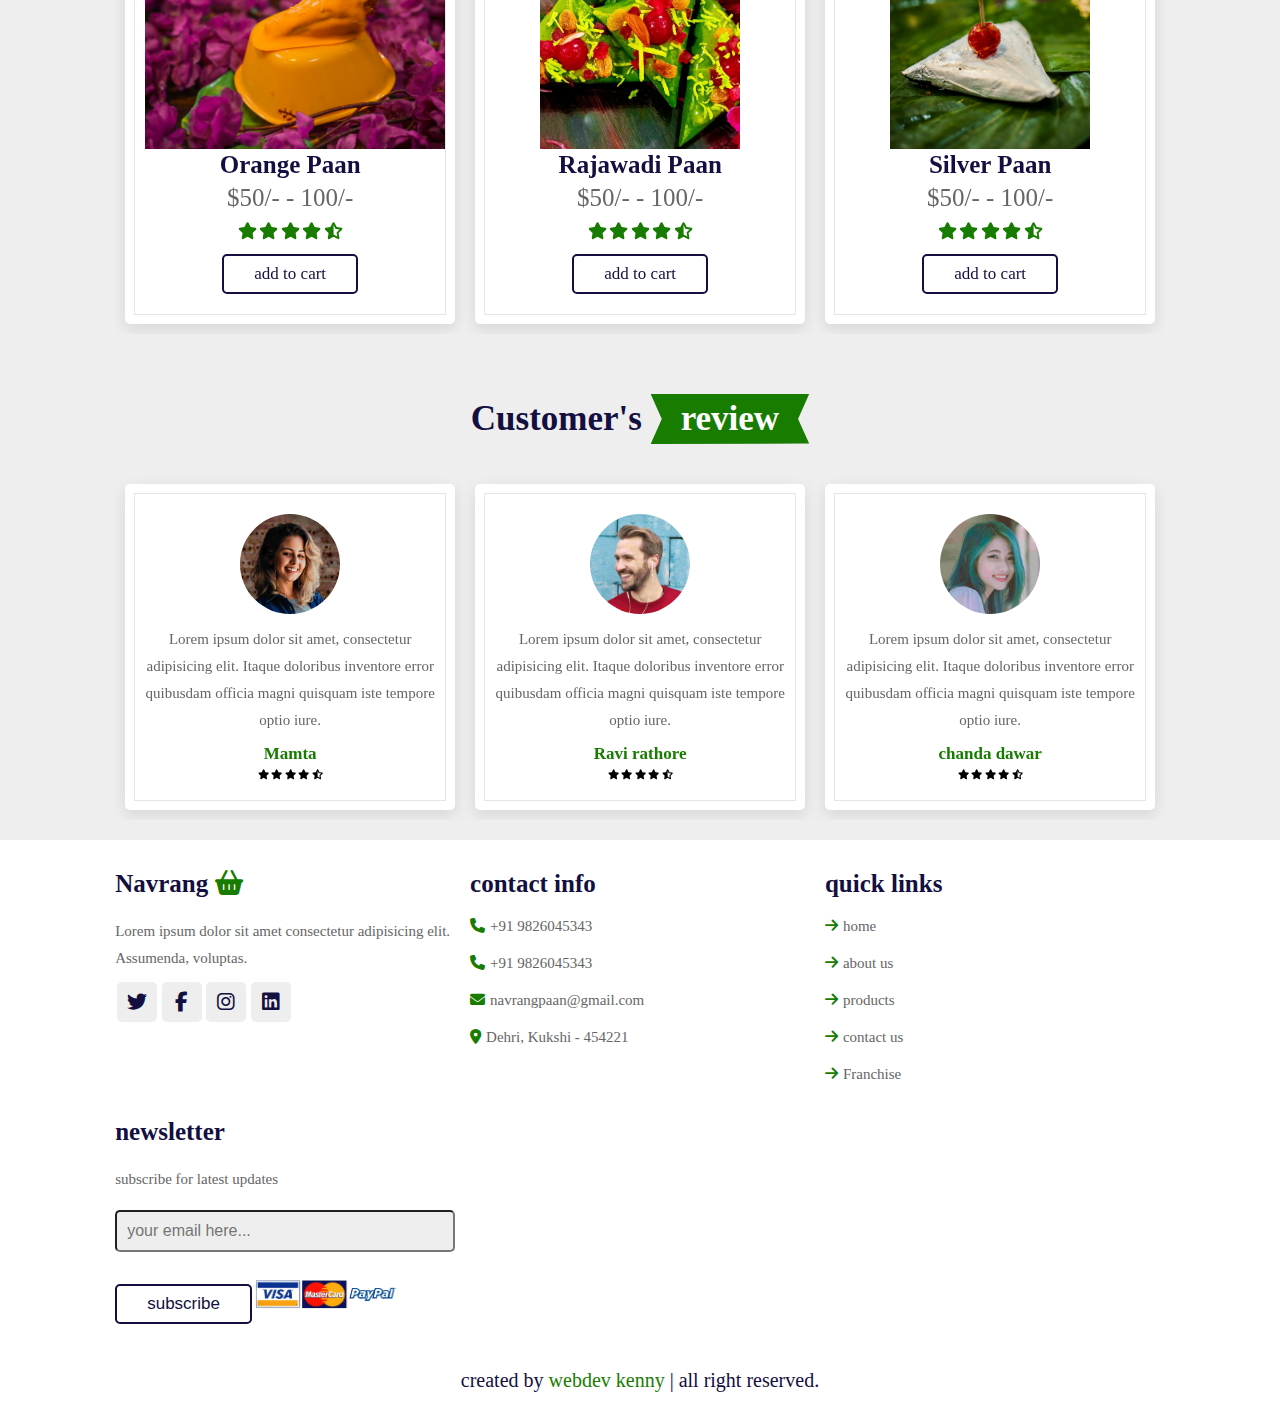
==== commit e7081006: "changed name of customer" ====
--- a/index.html
+++ b/index.html
@@ -338,10 +338,10 @@
 
             <div class="swiper-wrapper">
                 <div class=" swiper-slide box">
-                    <img src="navrang/img/products/tarasingh.jpeg" alt="">
+                    <img src="navrang/img/products/pic1.jpg" alt="">
                     <p> Lorem ipsum dolor sit amet, consectetur adipisicing elit. Itaque doloribus inventore error
                         quibusdam officia magni quisquam iste tempore optio iure. </p>
-                    <h3>Tarasingh </h3>
+                    <h3>Mamta </h3>
                     <div class="starts">
 
                         <i class="fas fa-star"></i>
@@ -353,10 +353,10 @@
                 </div>
 
                 <div class=" swiper-slide box">
-                    <img src="navrang/img/products/ravi bhope.jpeg" alt="">
+                    <img src="navrang/img/products/pic2.jpg" alt="">
                     <p> Lorem ipsum dolor sit amet, consectetur adipisicing elit. Itaque doloribus inventore error
                         quibusdam officia magni quisquam iste tempore optio iure. </p>
-                    <h3>Ravi bhope </h3>
+                    <h3>Ravi rathore </h3>
                     <div class="starts">
 
                         <i class="fas fa-star"></i>
@@ -367,10 +367,10 @@
                     </div>
                 </div>
                 <div class=" swiper-slide box">
-                    <img src="navrang/img/products/sarfu.jpeg" alt="">
+                    <img src="navrang/img/products/pic3.jpg"" alt="">
                     <p> Lorem ipsum dolor sit amet, consectetur adipisicing elit. Itaque doloribus inventore error
                         quibusdam officia magni quisquam iste tempore optio iure. </p>
-                    <h3>Sarfu sheikh </h3>
+                    <h3>chanda dawar </h3>
                     <div class="starts">
 
                         <i class="fas fa-star"></i>
@@ -381,10 +381,10 @@
                     </div>
                 </div>
                 <div class=" swiper-slide box">
-                    <img src="navrang/img/products/javed.jpeg" alt="">
+                    <img src="navrang/img/products/pic4.jpg"" alt="">
                     <p> Lorem ipsum dolor sit amet, consectetur adipisicing elit. Itaque doloribus inventore error
                         quibusdam officia magni quisquam iste tempore optio iure. </p>
-                    <h3>Javed khan </h3>
+                    <h3>Rahul dodve </h3>
                     <div class="starts">
 
                         <i class="fas fa-star"></i>
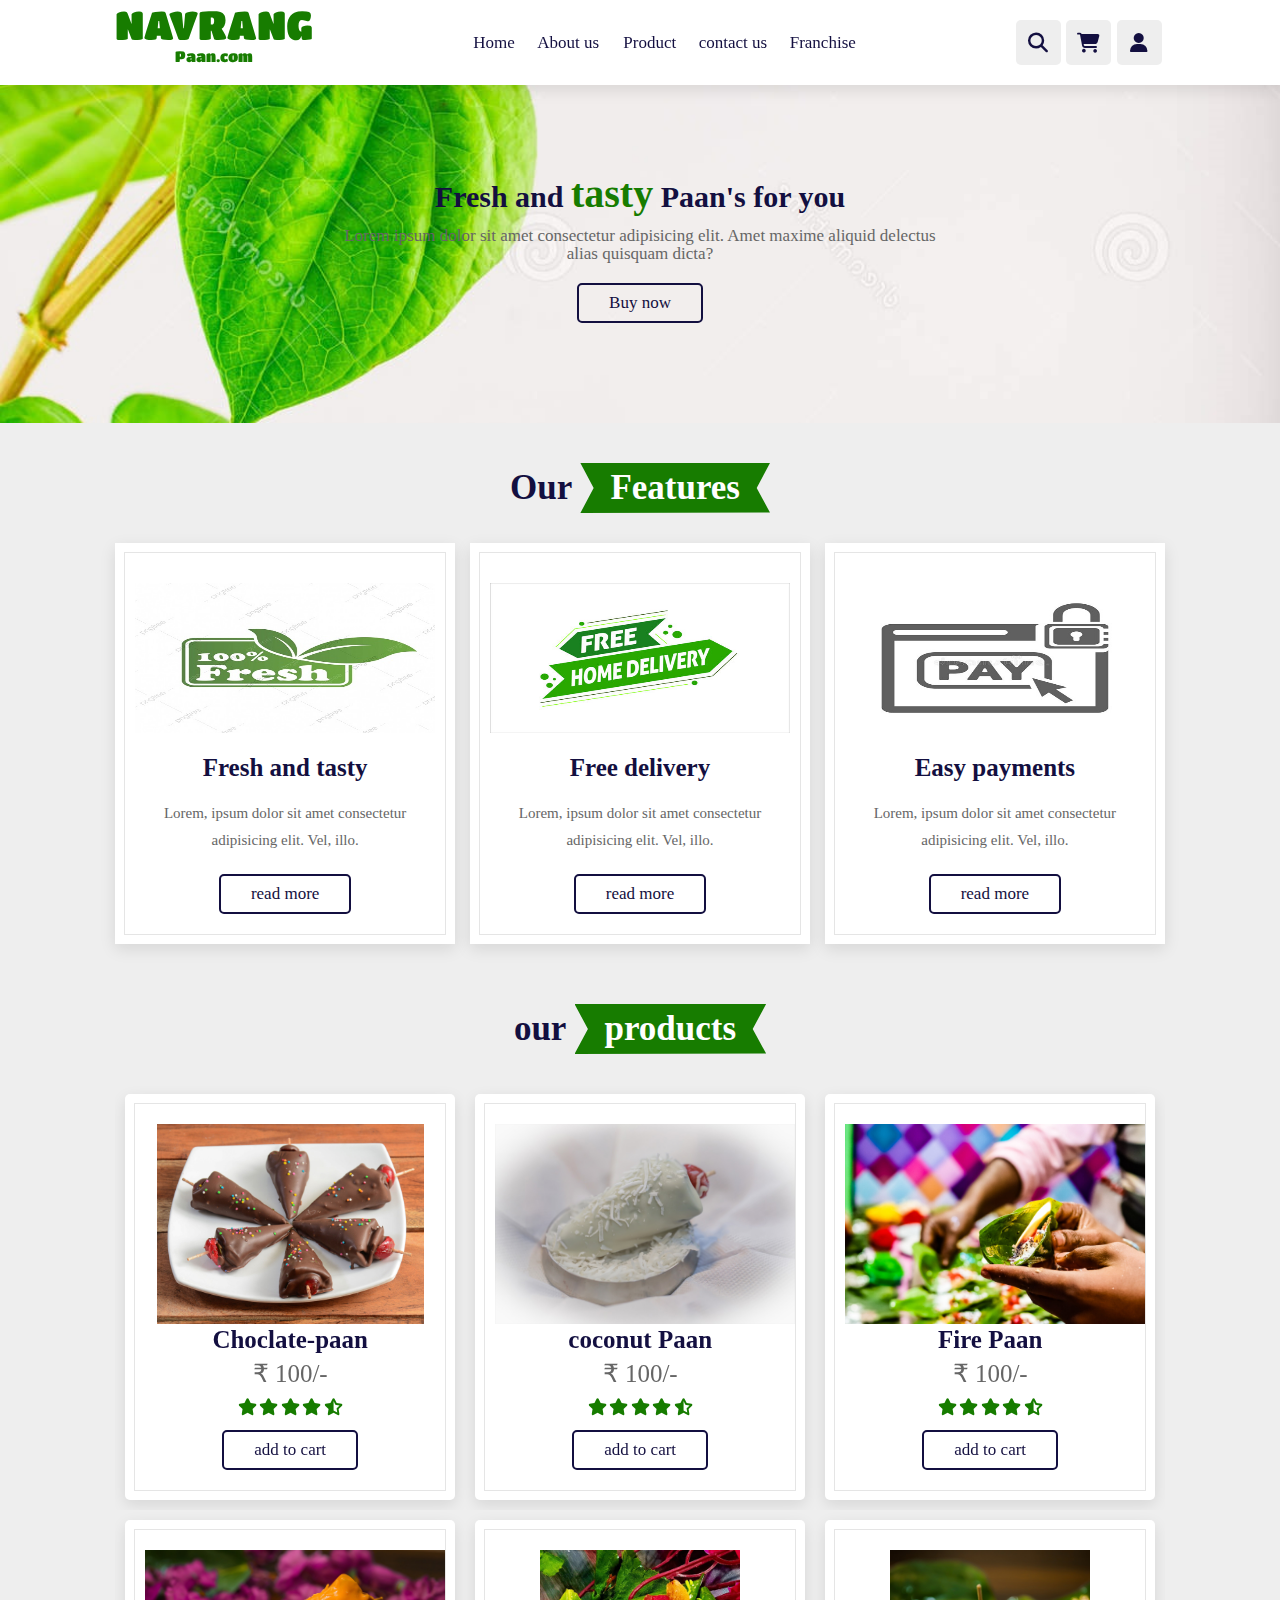
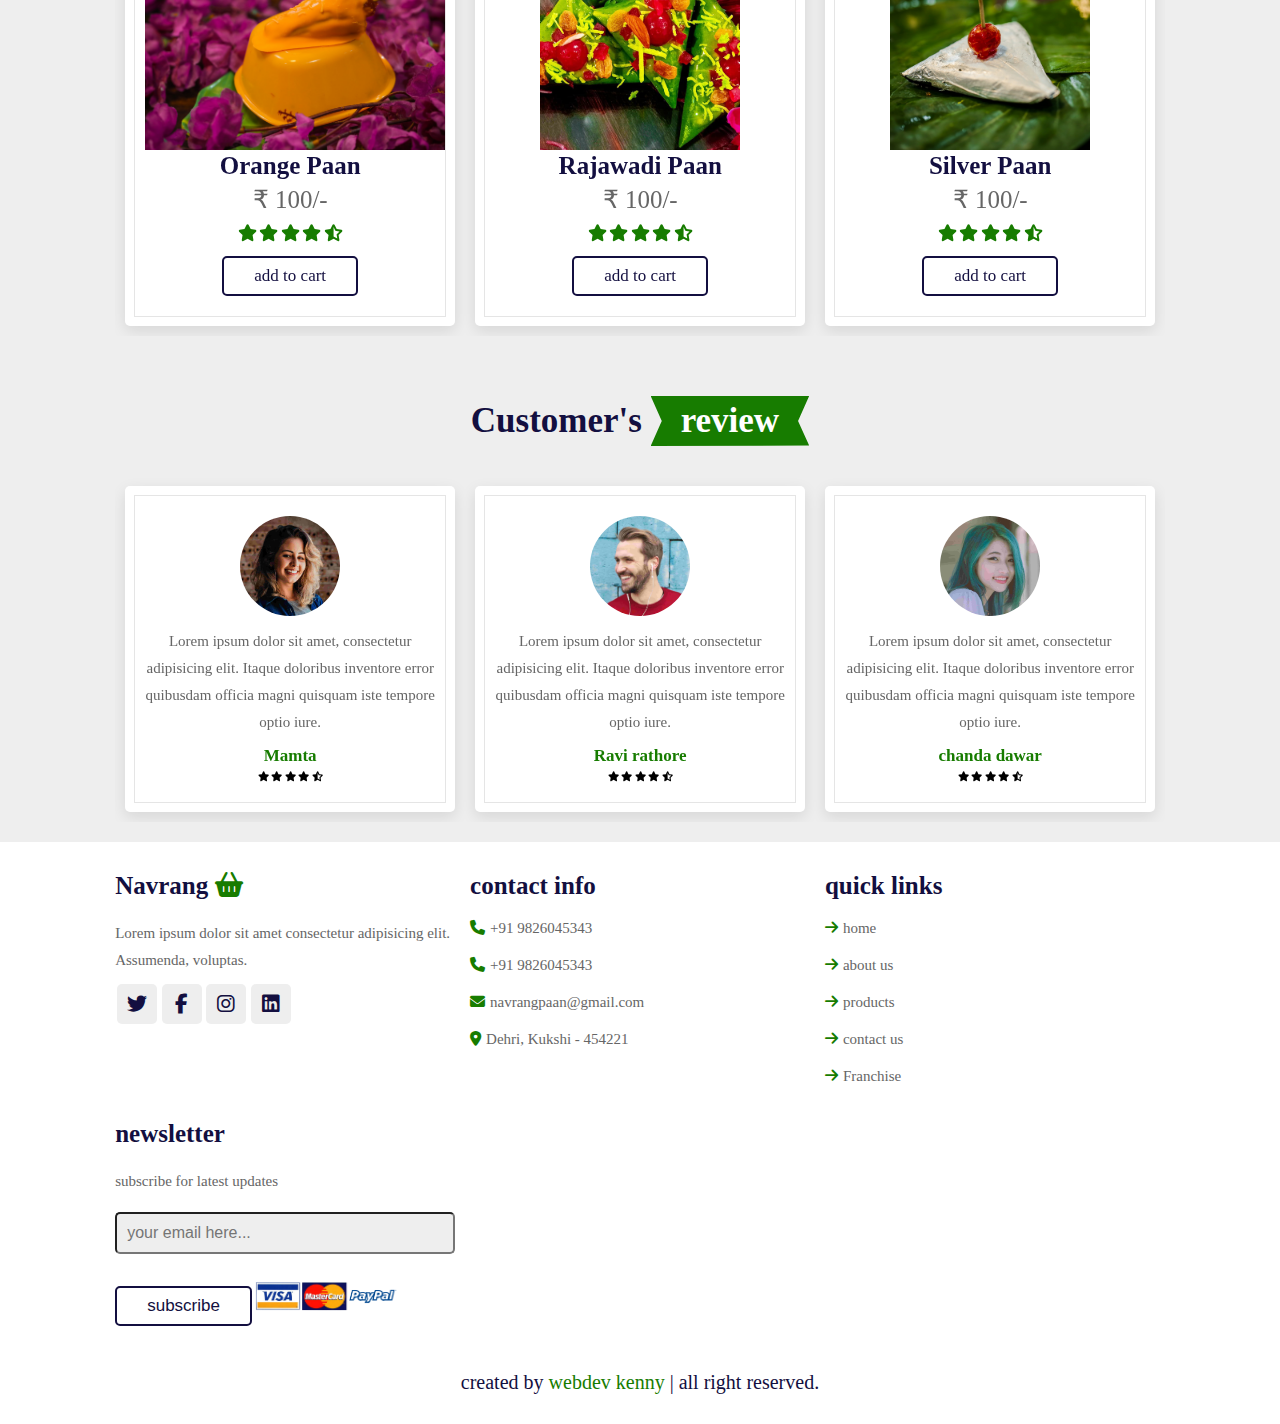
==== commit 064d5492: "spelling edited." ====
--- a/index.html
+++ b/index.html
@@ -32,7 +32,7 @@
             <a href="#home">Home</a>
             <a href="#home">About us </a>
             <a href="#products">Product</a>
-            <a href="#home">contact us</a>
+            <a href="#footer">contact us</a>
             <a href="#home">Franchise</a>
 
         </nav>
@@ -127,7 +127,7 @@
 
             <div class="box">
                 <img src="navrang/img/cart/free delevery.jpg" alt="" width="300px">
-                <h3>Free dilevrry</h3>
+                <h3>Free delivery</h3>
                 <p>Lorem, ipsum dolor sit amet consectetur adipisicing elit. Vel, illo. </p>
                 <a href="#" class="btn"> read more</a>
             </div>
@@ -153,7 +153,7 @@
                 <div class="swiper-slide box">
                     <img src="navrang/img/products/Choclate-paan.jpeg" alt="">
                     <h3>Choclate-paan </h3>
-                    <div class="price"> $50/- - 100/-</div>
+                    <div class="price"> &#8377; 100/-</div>
                     <div class="stars">
                         <i class="fas fa-star"></i>
                         <i class="fas fa-star"></i>
@@ -167,7 +167,7 @@
                 <div class="swiper-slide box">
                     <img src="navrang/img/products/coconut-paan.jpg" alt="">
                     <h3>coconut Paan</h3>
-                    <div class="price"> $50/- - 100/-</div>
+                    <div class="price"> &#8377; 100/-</div>
                     <div class="stars">
                         <i class="fas fa-star"></i>
                         <i class="fas fa-star"></i>
@@ -181,7 +181,7 @@
                 <div class="swiper-slide box">
                     <img src="navrang/img/products/Fire-paan.jpeg" alt="">
                     <h3>Fire Paan</h3>
-                    <div class="price"> $50/- - 100/-</div>
+                    <div class="price"> &#8377; 100/-</div>
                     <div class="stars">
                         <i class="fas fa-star"></i>
                         <i class="fas fa-star"></i>
@@ -195,7 +195,7 @@
                 <div class="swiper-slide box">
                     <img src="navrang/img/products/Ice-paan.jpeg" alt="">
                     <h3>Ice Paan</h3>
-                    <div class="price"> $50/- - 100/-</div>
+                    <div class="price"> &#8377; 100/-</div>
                     <div class="stars">
                         <i class="fas fa-star"></i>
                         <i class="fas fa-star"></i>
@@ -209,7 +209,7 @@
                 <div class="swiper-slide box">
                     <img src="navrang/img/products/mango-paan.jpg" alt="">
                     <h3>Mango Paan</h3>
-                    <div class="price"> $50/- - 100/-</div>
+                    <div class="price">&#8377; 100/-</div>
                     <div class="stars">
                         <i class="fas fa-star"></i>
                         <i class="fas fa-star"></i>
@@ -223,7 +223,7 @@
                 <div class="swiper-slide box">
                     <img src="navrang/img/products/Masala-paan.jpeg" alt="">
                     <h3>Masala Paan</h3>
-                    <div class="price"> $50/- - 100/-</div>
+                    <div class="price"> &#8377; 100/-</div>
                     <div class="stars">
                         <i class="fas fa-star"></i>
                         <i class="fas fa-star"></i>
@@ -242,7 +242,7 @@
                 <div class="swiper-slide box">
                     <img src="navrang/img/products/orange-paan.jpg" alt="">
                     <h3>Orange Paan</h3>
-                    <div class="price"> $50/- - 100/-</div>
+                    <div class="price"> &#8377; 100/-</div>
                     <div class="stars">
                         <i class="fas fa-star"></i>
                         <i class="fas fa-star"></i>
@@ -256,7 +256,7 @@
                 <div class="swiper-slide box">
                     <img src="navrang/img/products/rajawadi-paan.png" alt="">
                     <h3>Rajawadi Paan</h3>
-                    <div class="price"> $50/- - 100/-</div>
+                    <div class="price"> &#8377; 100/-</div>
                     <div class="stars">
                         <i class="fas fa-star"></i>
                         <i class="fas fa-star"></i>
@@ -270,7 +270,7 @@
                 <div class="swiper-slide box">
                     <img src="navrang/img/products/silverpan.png" alt="">
                     <h3>Silver Paan</h3>
-                    <div class="price"> $50/- - 100/-</div>
+                    <div class="price"> &#8377; 100/-</div>
                     <div class="stars">
                         <i class="fas fa-star"></i>
                         <i class="fas fa-star"></i>
@@ -284,7 +284,7 @@
                 <div class="swiper-slide box">
                     <img src="navrang/img/products/strawberry-paan.jpg" alt="">
                     <h3>Strawberry Paan</h3>
-                    <div class="price"> $50/- - 100/-</div>
+                    <div class="price"> &#8377; 100/-</div>
                     <div class="stars">
                         <i class="fas fa-star"></i>
                         <i class="fas fa-star"></i>
@@ -298,7 +298,7 @@
                 <div class="swiper-slide box">
                     <img src="navrang/img/products/mix-flavour-paan.jpg" alt="">
                     <h3>Mix Paan</h3>
-                    <div class="price"> $50/- - 100/-</div>
+                    <div class="price"> &#8377; 100/-</div>
                     <div class="stars">
                         <i class="fas fa-star"></i>
                         <i class="fas fa-star"></i>
@@ -312,7 +312,7 @@
                 <div class="swiper-slide box">
                     <img src="navrang/img/products/mix-flavour-paan2.jpg" alt="">
                     <h3>Tiranga kulfi Paan</h3>
-                    <div class="price"> $50/- - 100/-</div>
+                    <div class="price"> &#8377; 100/-</div>
                     <div class="stars">
                         <i class="fas fa-star"></i>
                         <i class="fas fa-star"></i>
@@ -416,7 +416,7 @@
 
     <!-- footer section starts  -->
 
-    <section class="footer">
+    <section class="footer" id="footer">
         <div class="box-container">
             <div class="box">
                 <h3>Navrang <i class="fas fa-shopping-basket"></i></h3>
